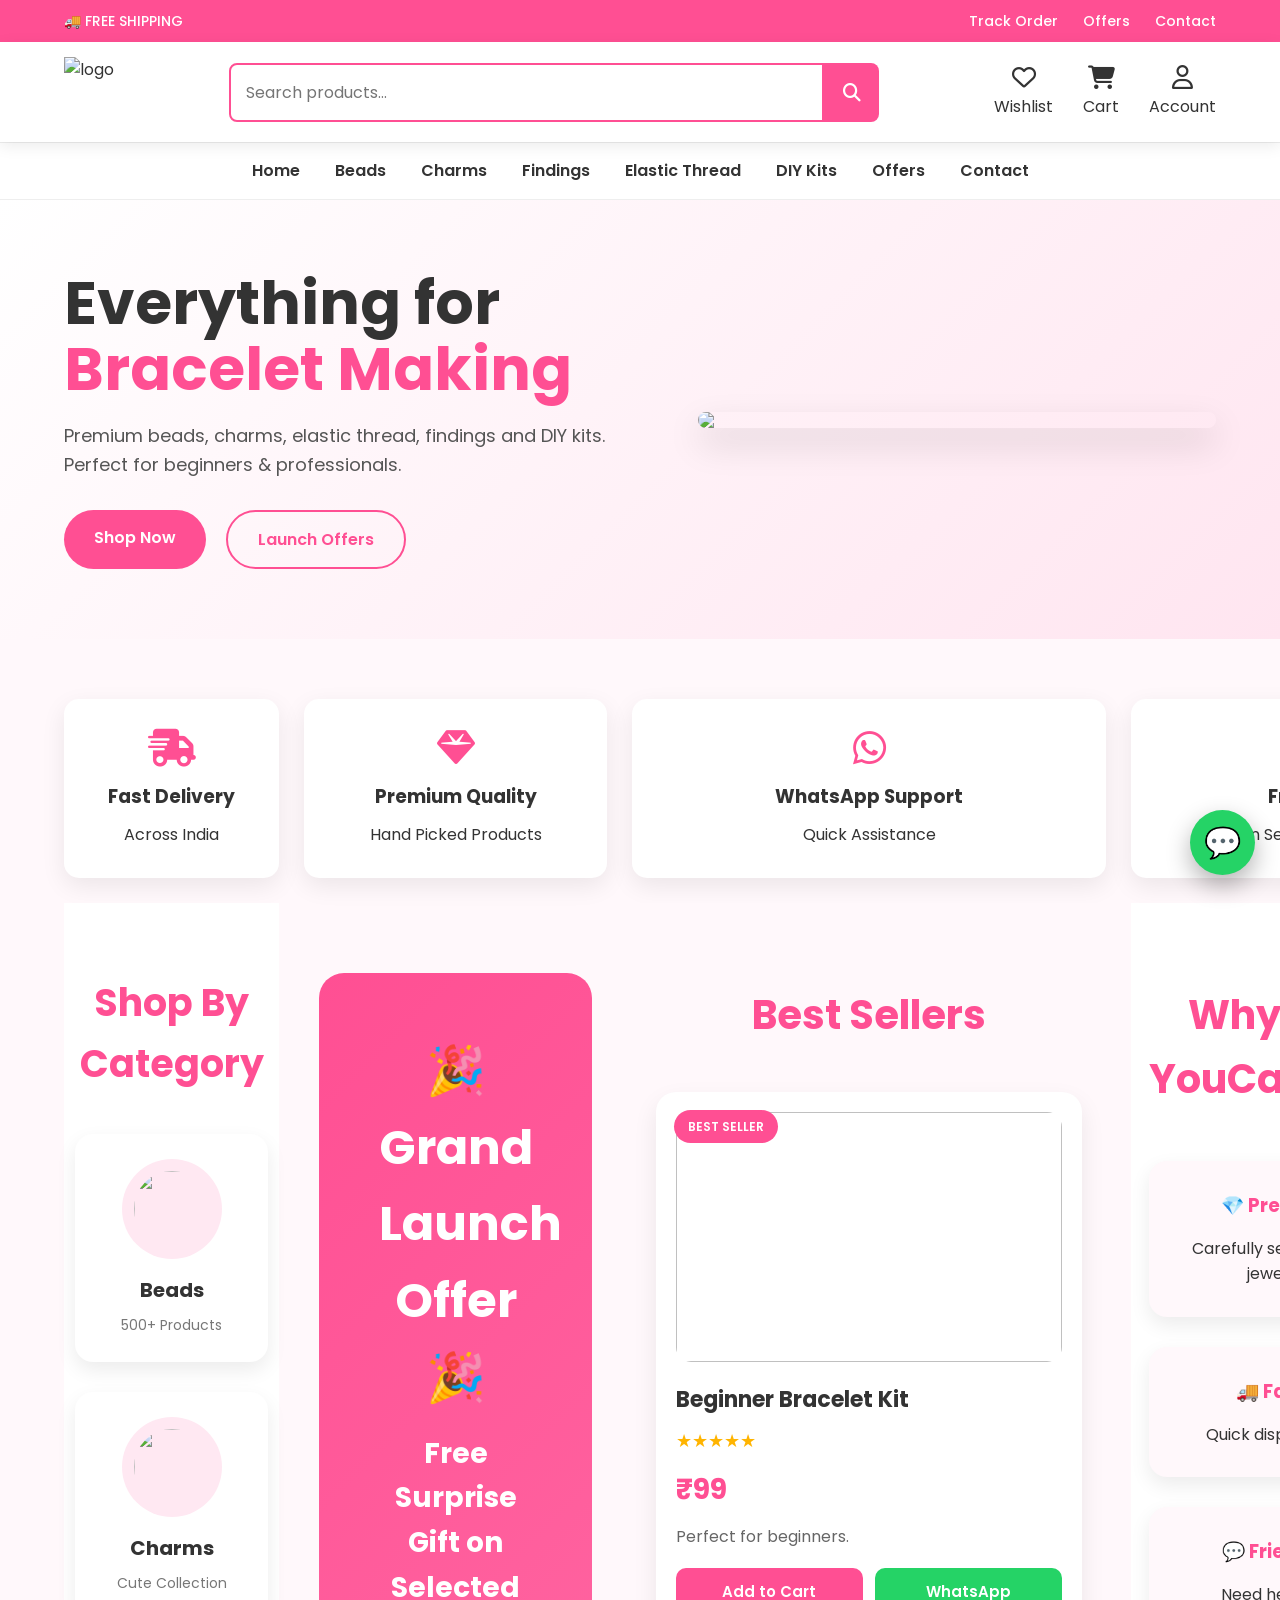
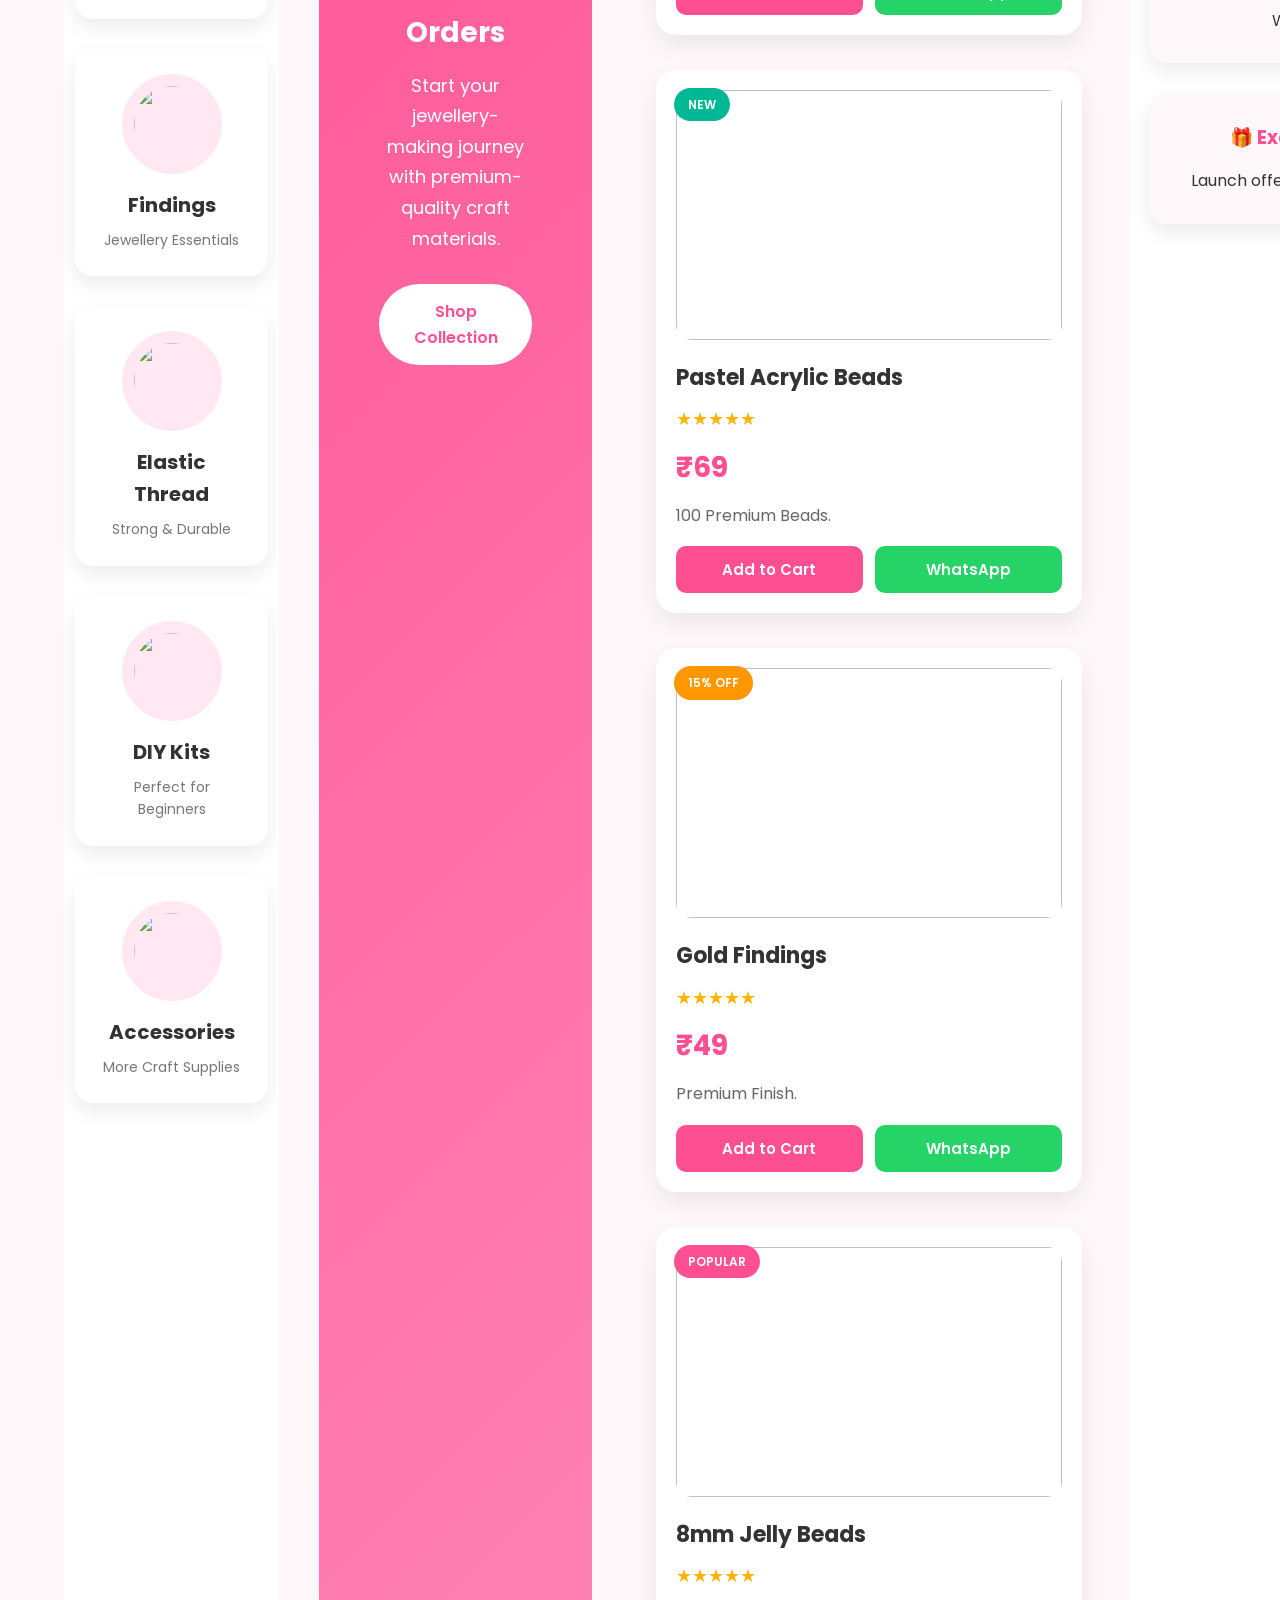
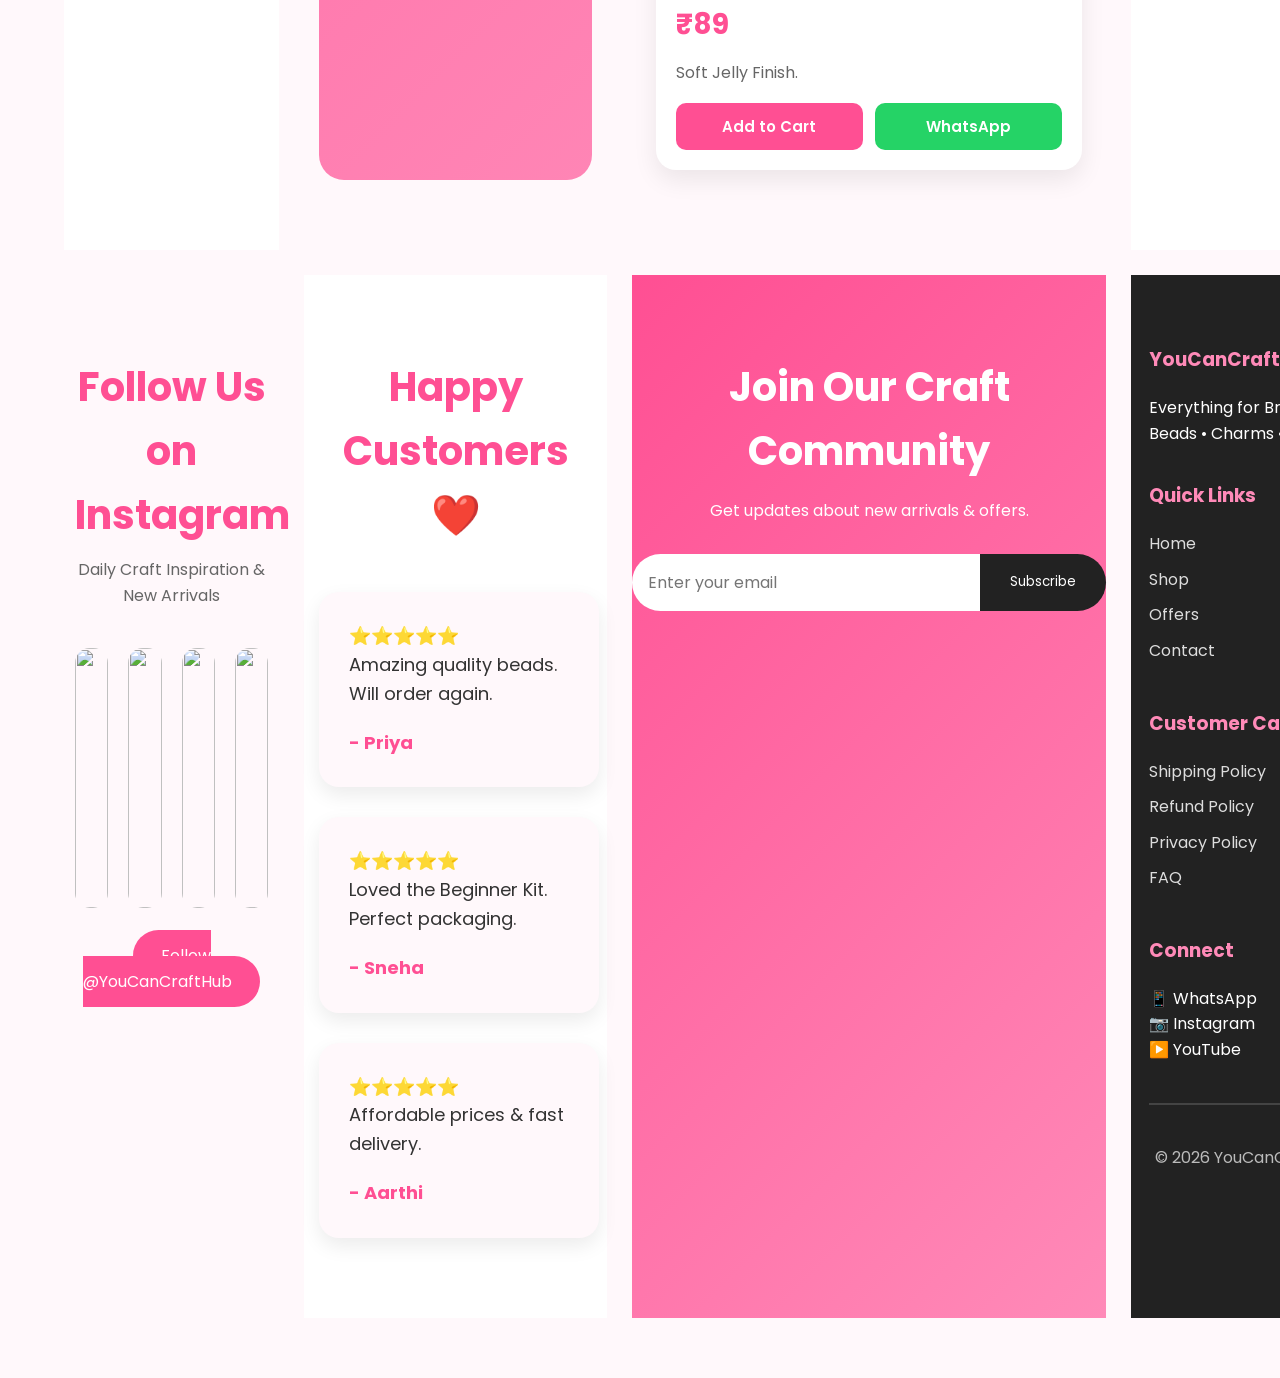
==== index.html @ 6117dc5d "Update index.html" ====
<!DOCTYPE html>
<html lang="en">

<head>

<meta charset="UTF-8">
<meta name="viewport" content="width=device-width, initial-scale=1.0">

<title>YouCanCraftHub | Craft Supplies Store</title>

<link rel="stylesheet" href="css/main.css">

<link href="https://fonts.googleapis.com/css2?family=Poppins:wght@300;400;500;600;700&display=swap" rel="stylesheet">

<link rel="stylesheet"
href="https://cdnjs.cloudflare.com/ajax/libs/font-awesome/6.6.0/css/all.min.css">

</head>

<body>

<!-- TOP BAR -->

<div class="top-bar">

<div class="offer">
🚚 FREE SHIPPING 
</div>

<div class="top-links">

<a href="#">Track Order</a>

<a href="#">Offers</a>

<a href="#">Contact</a>

</div>

</div>

<!-- HEADER -->

<header>

<div class="logo">

<img src="images/logo.png" alt="logo">

</div>

<div class="search-box">

<input
type="text"
placeholder="Search products..."
onkeyup="searchProducts()">

<button>

<i class="fa fa-search"></i>

</button>

</div>

<div class="header-icons">

<div>

<i class="fa-regular fa-heart"></i>

<p>Wishlist</p>

</div>

<div>

<i class="fa-solid fa-cart-shopping"></i>

<p>Cart</p>

</div>

<div>

<i class="fa-regular fa-user"></i>

<p>Account</p>

</div>

</div>

</header>

<!-- NAVIGATION -->

<nav>

<ul>

<li><a href="#">Home</a></li>

<li><a href="#">Beads</a></li>

<li><a href="#">Charms</a></li>

<li><a href="#">Findings</a></li>

<li><a href="#">Elastic Thread</a></li>

<li><a href="#">DIY Kits</a></li>

<li><a href="#">Offers</a></li>

<li><a href="#">Contact</a></li>

</ul>

</nav>

<!-- HERO -->

<section class="hero">

<div class="hero-left">

<h1>

Everything for

<span>Bracelet Making</span>

</h1>

<p>

Premium beads, charms, elastic thread,

findings and DIY kits.

Perfect for beginners & professionals.

</p>

<div class="hero-buttons">

<a href="#" class="shop-btn">

Shop Now

</a>

<a href="#"

class="offer-btn">

Launch Offers

</a>

</div>

</div>

<div class="hero-right">

<img src="images/hero.png">

</div>

</section>

<!-- FEATURES -->

<section class="features">

<div class="feature">

<i class="fa-solid fa-truck-fast"></i>

<h3>

Fast Delivery

</h3>

<p>

Across India

</p>

</div>

<div class="feature">

<i class="fa-solid fa-gem"></i>

<h3>

Premium Quality

</h3>

<p>

Hand Picked Products

</p>

</div>

<div class="feature">

<i class="fa-brands fa-whatsapp"></i>

<h3>

WhatsApp Support

</h3>

<p>

Quick Assistance

</p>

</div>

<div class="feature">

<i class="fa-solid fa-gift"></i>

<h3>

Free Gifts

</h3>

<p>

On Selected Orders

</p>

</div>
<!-- SHOP BY CATEGORY -->

<section class="categories">

<h2>Shop By Category</h2>

<div class="category-grid">

<div class="category-card">
<img src="images/beads.png" alt="">
<h3>Beads</h3>
<p>500+ Products</p>
</div>

<div class="category-card">
<img src="images/charms.png" alt="">
<h3>Charms</h3>
<p>Cute Collection</p>
</div>

<div class="category-card">
<img src="images/findings.png" alt="">
<h3>Findings</h3>
<p>Jewellery Essentials</p>
</div>

<div class="category-card">
<img src="images/thread.png" alt="">
<h3>Elastic Thread</h3>
<p>Strong & Durable</p>
</div>

<div class="category-card">
<img src="images/kits.png" alt="">
<h3>DIY Kits</h3>
<p>Perfect for Beginners</p>
</div>

<div class="category-card">
<img src="images/accessories.png" alt="">
<h3>Accessories</h3>
<p>More Craft Supplies</p>
</div>

</div>

</section>

<!-- OFFER BANNER -->

<section class="offer-banner">

<div class="offer-content">

<h1>🎉 Grand Launch Offer 🎉</h1>

<h2>Free Surprise Gift on Selected Orders</h2>

<p>
Start your jewellery-making journey with premium-quality craft materials.
</p>

<a href="#" class="shop-btn">

Shop Collection

</a>

</div>

</section>

<!-- BEST SELLERS -->

<section class="products">

<h2>Best Sellers</h2>

<div class="product-grid">

<div class="product-card">

<span class="badge">BEST SELLER</span>

<img src="images/product1.jpg">

<h3>Beginner Bracelet Kit</h3>

<div class="rating">

★★★★★

</div>

<h2>₹99</h2>

<p>Perfect for beginners.</p>

<div class="buttons">

<button class="cart-btn">
Add to Cart
</button>

<button class="buy-btn">
WhatsApp
</button>

</div>

</div>

<div class="product-card">

<span class="badge new">
NEW
</span>

<img src="images/product2.jpg">

<h3>Pastel Acrylic Beads</h3>

<div class="rating">

★★★★★

</div>

<h2>₹69</h2>

<p>100 Premium Beads.</p>

<div class="buttons">

<button class="cart-btn">
Add to Cart
</button>

<button class="buy-btn">
WhatsApp
</button>

</div>

</div>

<div class="product-card">

<span class="badge sale">
15% OFF
</span>

<img src="images/product3.jpg">

<h3>Gold Findings</h3>

<div class="rating">

★★★★★

</div>

<h2>₹49</h2>

<p>Premium Finish.</p>

<div class="buttons">

<button class="cart-btn">
Add to Cart
</button>

<button class="buy-btn">
WhatsApp
</button>

</div>

</div>

<div class="product-card">

<span class="badge">
POPULAR
</span>

<img src="images/product4.jpg">

<h3>8mm Jelly Beads</h3>

<div class="rating">

★★★★★

</div>

<h2>₹89</h2>

<p>Soft Jelly Finish.</p>

<div class="buttons">

<button class="cart-btn">
Add to Cart
</button>

<button class="buy-btn">
WhatsApp
</button>

</div>

</div>

</div>

</section>

<!-- WHY CHOOSE US -->

<section class="why-us">

<h2>Why Choose YouCanCraftHub?</h2>

<div class="why-grid">

<div>

<h3>💎 Premium Quality</h3>

<p>Carefully selected products for jewellery makers.</p>

</div>

<div>

<h3>🚚 Fast Shipping</h3>

<p>Quick dispatch across India.</p>

</div>

<div>

<h3>💬 Friendly Support</h3>

<p>Need help? Reach us on WhatsApp.</p>

</div>

<div>

<h3>🎁 Exciting Offers</h3>

<p>Launch offers and surprise gifts.</p>

</div>

</div>

</section>

<!-- PART 3 STARTS BELOW -->

  <!-- INSTAGRAM -->

<section class="instagram">

<h2>Follow Us on Instagram</h2>

<p>

Daily Craft Inspiration & New Arrivals

</p>

<div class="insta-gallery">

<img src="images/product1.jpg">

<img src="images/product2.jpg">

<img src="images/product3.jpg">

<img src="images/product4.jpg">

</div>

<div class="insta-btn">

<a href="#">

Follow @YouCanCraftHub

</a>

</div>

</section>

<!-- CUSTOMER REVIEWS -->

<section class="reviews">

<h2>Happy Customers ❤️</h2>

<div class="review-grid">

<div class="review">

⭐⭐⭐⭐⭐

<p>

Amazing quality beads.

Will order again.

</p>

<h4>- Priya</h4>

</div>

<div class="review">

⭐⭐⭐⭐⭐

<p>

Loved the Beginner Kit.

Perfect packaging.

</p>

<h4>- Sneha</h4>

</div>

<div class="review">

⭐⭐⭐⭐⭐

<p>

Affordable prices & fast delivery.

</p>

<h4>- Aarthi</h4>

</div>

</div>

</section>

<!-- NEWSLETTER -->

<section class="newsletter">

<h2>

Join Our Craft Community

</h2>

<p>

Get updates about new arrivals & offers.

</p>

<div class="newsletter-box">

<input

type="email"

placeholder="Enter your email">

<button>

Subscribe

</button>

</div>

</section>

<!-- FOOTER -->

<footer>

<div class="footer-grid">

<div>

<h3>

YouCanCraftHub

</h3>

<p>

Everything for Bracelet Making

DIY Kits • Beads • Charms • Findings

</p>

</div>

<div>

<h3>

Quick Links

</h3>

<ul>

<li><a href="#">Home</a></li>

<li><a href="#">Shop</a></li>

<li><a href="#">Offers</a></li>

<li><a href="#">Contact</a></li>

</ul>

</div>

<div>

<h3>

Customer Care

</h3>

<ul>

<li>Shipping Policy</li>

<li>Refund Policy</li>

<li>Privacy Policy</li>

<li>FAQ</li>

</ul>

</div>

<div>

<h3>

Connect

</h3>

<p>

📱 WhatsApp

</p>

<p>

📷 Instagram

</p>

<p>

▶️ YouTube

</p>

</div>

</div>

<hr>

<p class="copyright">

© 2026 YouCanCraftHub.

Made with ❤️ in India.

</p>

</footer>

<!-- FLOATING WHATSAPP -->

<a

href="https://wa.me/919999999999"

class="whatsapp">

💬

</a>

<script src="js/app.js"></script>

</body>

</html>
</section>

<!-- PART 2 STARTS BELOW -->
---- css/main.css ----
/* ===========================
   YouCanCraftHub Main CSS
=========================== */

*{
margin:0;
padding:0;
box-sizing:border-box;
font-family:'Poppins',sans-serif;
}

html{
scroll-behavior:smooth;
}

body{
background:#fff8fb;
color:#333;
line-height:1.6;
}

img{
max-width:100%;
display:block;
}

a{
text-decoration:none;
color:inherit;
}

ul{
list-style:none;
}

/* TOP BAR */

.top-bar{
background:#ff4f93;
color:#fff;
padding:10px 5%;
display:flex;
justify-content:space-between;
align-items:center;
font-size:14px;
font-weight:500;
}

.top-links{
display:flex;
gap:25px;
}

.top-links a{
color:#fff;
transition:.3s;
}

.top-links a:hover{
opacity:.8;
}

/* HEADER */

header{
display:flex;
align-items:center;
justify-content:space-between;
padding:15px 5%;
background:#fff;
position:sticky;
top:0;
z-index:999;
box-shadow:0 4px 15px rgba(0,0,0,.08);
}

.logo img{
height:70px;
}

/* SEARCH */

.search-box{
display:flex;
flex:1;
max-width:650px;
margin:0 40px;
}

.search-box input{
width:100%;
padding:15px;
border:2px solid #ff4f93;
border-radius:8px 0 0 8px;
outline:none;
font-size:16px;
}

.search-box button{
width:60px;
border:none;
background:#ff4f93;
color:#fff;
font-size:18px;
cursor:pointer;
border-radius:0 8px 8px 0;
}

/* ICONS */

.header-icons{
display:flex;
gap:30px;
}

.header-icons div{
text-align:center;
cursor:pointer;
transition:.3s;
}

.header-icons div:hover{
color:#ff4f93;
transform:translateY(-3px);
}

.header-icons i{
font-size:24px;
margin-bottom:5px;
}

/* NAVIGATION */

nav{
background:#fff;
padding:15px 5%;
border-top:1px solid #eee;
border-bottom:1px solid #eee;
}

nav ul{
display:flex;
justify-content:center;
gap:35px;
flex-wrap:wrap;
}

nav a{
font-weight:600;
transition:.3s;
}

nav a:hover{
color:#ff4f93;
}

/* HERO */

.hero{
display:flex;
align-items:center;
justify-content:space-between;
padding:70px 5%;
background:linear-gradient(135deg,#fff,#ffe5f0);
}

.hero-left{
width:50%;
}

.hero-left h1{
font-size:60px;
line-height:1.1;
margin-bottom:20px;
}

.hero-left span{
color:#ff4f93;
}

.hero-left p{
font-size:18px;
margin-bottom:30px;
color:#555;
}

.hero-right{
width:45%;
}

.hero-right img{
border-radius:25px;
box-shadow:0 15px 35px rgba(0,0,0,.15);
}

/* BUTTONS */

.hero-buttons{
display:flex;
gap:20px;
}

.shop-btn,
.offer-btn{
padding:15px 30px;
border-radius:50px;
font-weight:600;
transition:.3s;
display:inline-block;
}

.shop-btn{
background:#ff4f93;
color:#fff;
}

.shop-btn:hover{
background:#e91e63;
transform:translateY(-4px);
}

.offer-btn{
border:2px solid #ff4f93;
color:#ff4f93;
}

.offer-btn:hover{
background:#ff4f93;
color:#fff;
}

/* FEATURES */

.features{
display:grid;
grid-template-columns:repeat(4,1fr);
gap:25px;
padding:60px 5%;
}

.feature{
background:#fff;
padding:30px;
border-radius:15px;
text-align:center;
box-shadow:0 8px 25px rgba(0,0,0,.08);
transition:.3s;
}

.feature:hover{
transform:translateY(-8px);
}

.feature i{
font-size:38px;
color:#ff4f93;
margin-bottom:15px;
}

.feature h3{
margin-bottom:10px;
}/* ===========================
   SHOP BY CATEGORY
=========================== */

.categories{
padding:70px 5%;
background:#fff;
}

.categories h2{
text-align:center;
font-size:38px;
margin-bottom:40px;
color:#ff4f93;
}

.category-grid{
display:grid;
grid-template-columns:repeat(auto-fit,minmax(180px,1fr));
gap:30px;
}

.category-card{
background:#fff;
padding:25px;
border-radius:18px;
text-align:center;
box-shadow:0 8px 20px rgba(0,0,0,.08);
transition:.35s;
cursor:pointer;
}

.category-card:hover{
transform:translateY(-8px);
box-shadow:0 12px 30px rgba(0,0,0,.15);
}

.category-card img{
width:100px;
height:100px;
object-fit:cover;
border-radius:50%;
margin:0 auto 15px;
background:#ffe8f2;
padding:12px;
}

.category-card h3{
font-size:20px;
margin-bottom:8px;
}

.category-card p{
color:#777;
font-size:14px;
}

/* ===========================
   OFFER BANNER
=========================== */

.offer-banner{
margin:70px 5%;
padding:60px;
border-radius:25px;
background:linear-gradient(135deg,#ff4f93,#ff85b5);
color:white;
text-align:center;
}

.offer-banner h1{
font-size:48px;
margin-bottom:15px;
}

.offer-banner h2{
font-size:28px;
margin-bottom:15px;
}

.offer-banner p{
max-width:700px;
margin:auto auto 30px;
font-size:18px;
line-height:1.7;
}

.offer-banner .shop-btn{
background:#fff;
color:#ff4f93;
}

.offer-banner .shop-btn:hover{
background:#333;
color:#fff;
}

/* ===========================
   PRODUCTS
=========================== */

.products{
padding:80px 5%;
background:#fff8fb;
}

.products h2{
text-align:center;
font-size:40px;
margin-bottom:45px;
color:#ff4f93;
}

.product-grid{
display:grid;
grid-template-columns:repeat(auto-fit,minmax(260px,1fr));
gap:35px;
}

.product-card{
background:#fff;
border-radius:20px;
padding:20px;
box-shadow:0 10px 25px rgba(0,0,0,.08);
transition:.35s;
position:relative;
overflow:hidden;
}

.product-card:hover{
transform:translateY(-10px);
box-shadow:0 15px 35px rgba(0,0,0,.15);
}

.product-card img{
height:250px;
width:100%;
object-fit:cover;
border-radius:15px;
margin-bottom:20px;
}

.product-card h3{
font-size:22px;
margin-bottom:10px;
}

.product-card h2{
font-size:28px;
margin:12px 0;
text-align:left;
color:#ff4f93;
}

.product-card p{
color:#666;
margin-bottom:18px;
}

.rating{
color:#ffb400;
font-size:18px;
margin-bottom:10px;
}

/* ===========================
   BADGES
=========================== */

.badge{
position:absolute;
top:18px;
left:18px;
background:#ff4f93;
color:white;
padding:7px 14px;
font-size:12px;
font-weight:600;
border-radius:30px;
}

.badge.new{
background:#00b894;
}

.badge.sale{
background:#ff9800;
}

/* ===========================
   BUTTONS
=========================== */

.buttons{
display:flex;
gap:12px;
margin-top:15px;
}

.cart-btn,
.buy-btn{
flex:1;
padding:12px;
border:none;
border-radius:10px;
font-size:15px;
font-weight:600;
cursor:pointer;
transition:.3s;
}

.cart-btn{
background:#ff4f93;
color:#fff;
}

.cart-btn:hover{
background:#e91e63;
}

.buy-btn{
background:#25D366;
color:#fff;
}

.buy-btn:hover{
background:#128C7E;
}
/* ===========================
   WHY CHOOSE US
=========================== */

.why-us{
padding:80px 5%;
background:#ffffff;
}

.why-us h2{
text-align:center;
font-size:40px;
margin-bottom:50px;
color:#ff4f93;
}

.why-grid{
display:grid;
grid-template-columns:repeat(auto-fit,minmax(250px,1fr));
gap:30px;
}

.why-grid div{
background:#fff8fb;
padding:30px;
border-radius:18px;
text-align:center;
box-shadow:0 8px 20px rgba(0,0,0,.08);
transition:.3s;
}

.why-grid div:hover{
transform:translateY(-8px);
}

.why-grid h3{
margin-bottom:15px;
color:#ff4f93;
}

/* ===========================
   INSTAGRAM
=========================== */

.instagram{
padding:80px 5%;
text-align:center;
background:#fff8fb;
}

.instagram h2{
font-size:40px;
color:#ff4f93;
margin-bottom:10px;
}

.instagram p{
margin-bottom:40px;
color:#666;
}

.insta-gallery{
display:grid;
grid-template-columns:repeat(4,1fr);
gap:20px;
}

.insta-gallery img{
width:100%;
height:260px;
object-fit:cover;
border-radius:15px;
transition:.3s;
}

.insta-gallery img:hover{
transform:scale(1.05);
}

.insta-btn{
margin-top:35px;
}

.insta-btn a{
background:#ff4f93;
color:#fff;
padding:14px 28px;
border-radius:40px;
}

/* ===========================
   REVIEWS
=========================== */

.reviews{
padding:80px 5%;
background:#fff;
}

.reviews h2{
text-align:center;
font-size:40px;
margin-bottom:45px;
color:#ff4f93;
}

.review-grid{
display:grid;
grid-template-columns:repeat(auto-fit,minmax(280px,1fr));
gap:30px;
}

.review{
background:#fff8fb;
padding:30px;
border-radius:20px;
box-shadow:0 8px 20px rgba(0,0,0,.08);
font-size:18px;
}

.review h4{
margin-top:20px;
color:#ff4f93;
}

/* ===========================
   NEWSLETTER
=========================== */

.newsletter{
padding:80px 5%;
background:linear-gradient(135deg,#ff4f93,#ff8ab8);
text-align:center;
color:white;
}

.newsletter h2{
font-size:40px;
margin-bottom:15px;
}

.newsletter p{
margin-bottom:30px;
}

.newsletter-box{
display:flex;
justify-content:center;
max-width:650px;
margin:auto;
}

.newsletter-box input{
flex:1;
padding:16px;
border:none;
border-radius:50px 0 0 50px;
outline:none;
font-size:16px;
}

.newsletter-box button{
padding:16px 30px;
border:none;
background:#222;
color:white;
border-radius:0 50px 50px 0;
cursor:pointer;
}

/* ===========================
   FOOTER
=========================== */

footer{
background:#222;
color:white;
padding:70px 5% 30px;
}

.footer-grid{
display:grid;
grid-template-columns:repeat(auto-fit,minmax(220px,1fr));
gap:35px;
}

.footer-grid h3{
margin-bottom:20px;
color:#ff8ab8;
}

.footer-grid li{
margin-bottom:10px;
color:#ddd;
}

footer hr{
margin:40px 0;
border:.5px solid #444;
}

.copyright{
text-align:center;
color:#bbb;
}

/* ===========================
   WHATSAPP BUTTON
=========================== */

.whatsapp{
position:fixed;
right:25px;
bottom:25px;
width:65px;
height:65px;
background:#25D366;
color:white;
display:flex;
align-items:center;
justify-content:center;
border-radius:50%;
font-size:30px;
box-shadow:0 10px 25px rgba(0,0,0,.3);
z-index:999;
transition:.3s;
}

.whatsapp:hover{
transform:scale(1.1);
}

/* ===========================
   MOBILE
=========================== */

@media(max-width:992px){

header{
flex-direction:column;
gap:20px;
}

.search-box{
width:100%;
margin:0;
}

.hero{
flex-direction:column;
text-align:center;
}

.hero-left,
.hero-right{
width:100%;
}

.hero-left h1{
font-size:42px;
}

.hero-buttons{
justify-content:center;
flex-wrap:wrap;
}

.features{
grid-template-columns:repeat(2,1fr);
}

.insta-gallery{
grid-template-columns:repeat(2,1fr);
}

}

@media(max-width:768px){

.top-bar{
flex-direction:column;
gap:10px;
}

.header-icons{
gap:15px;
}

nav ul{
gap:15px;
}

.features{
grid-template-columns:1fr;
}

.product-grid{
grid-template-columns:1fr;
}

.category-grid{
grid-template-columns:repeat(2,1fr);
}

.insta-gallery{
grid-template-columns:1fr;
}

.newsletter-box{
flex-direction:column;
}

.newsletter-box input{
border-radius:40px;
margin-bottom:15px;
}

.newsletter-box button{
border-radius:40px;
}

}
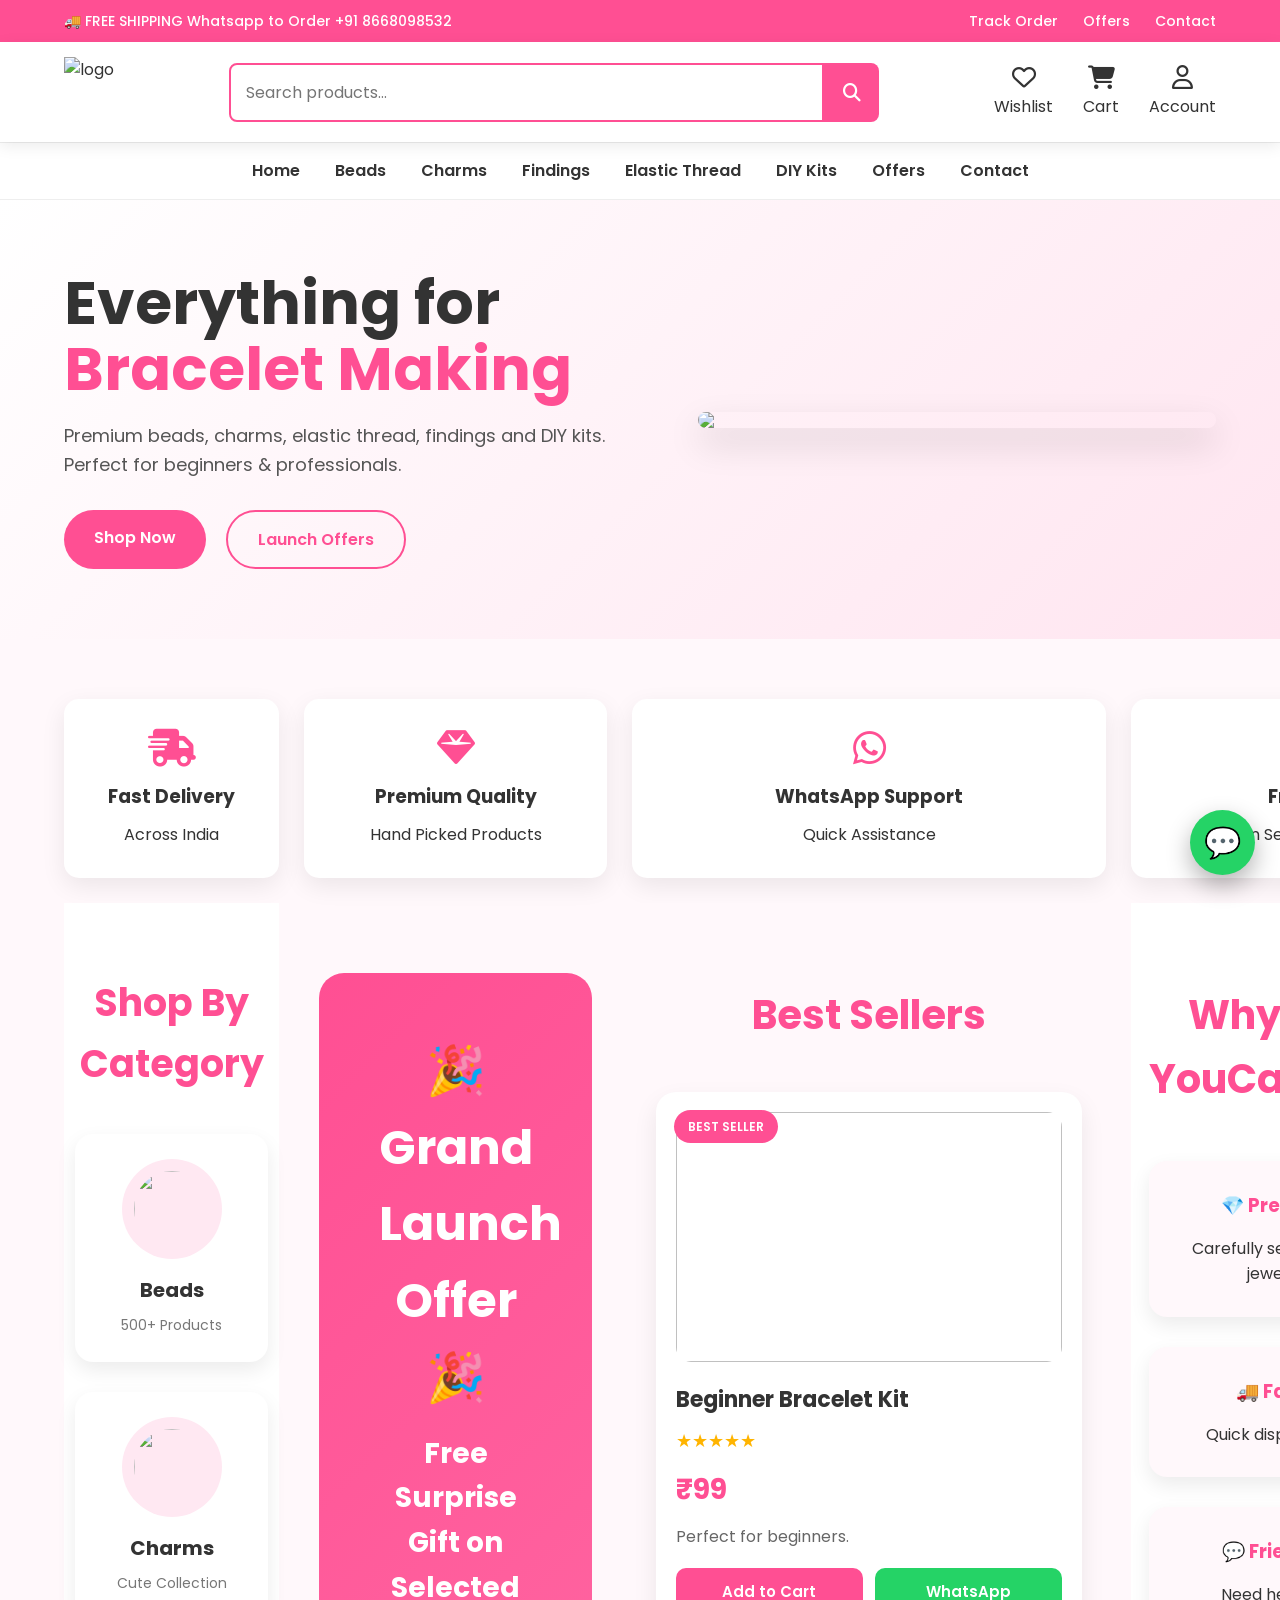
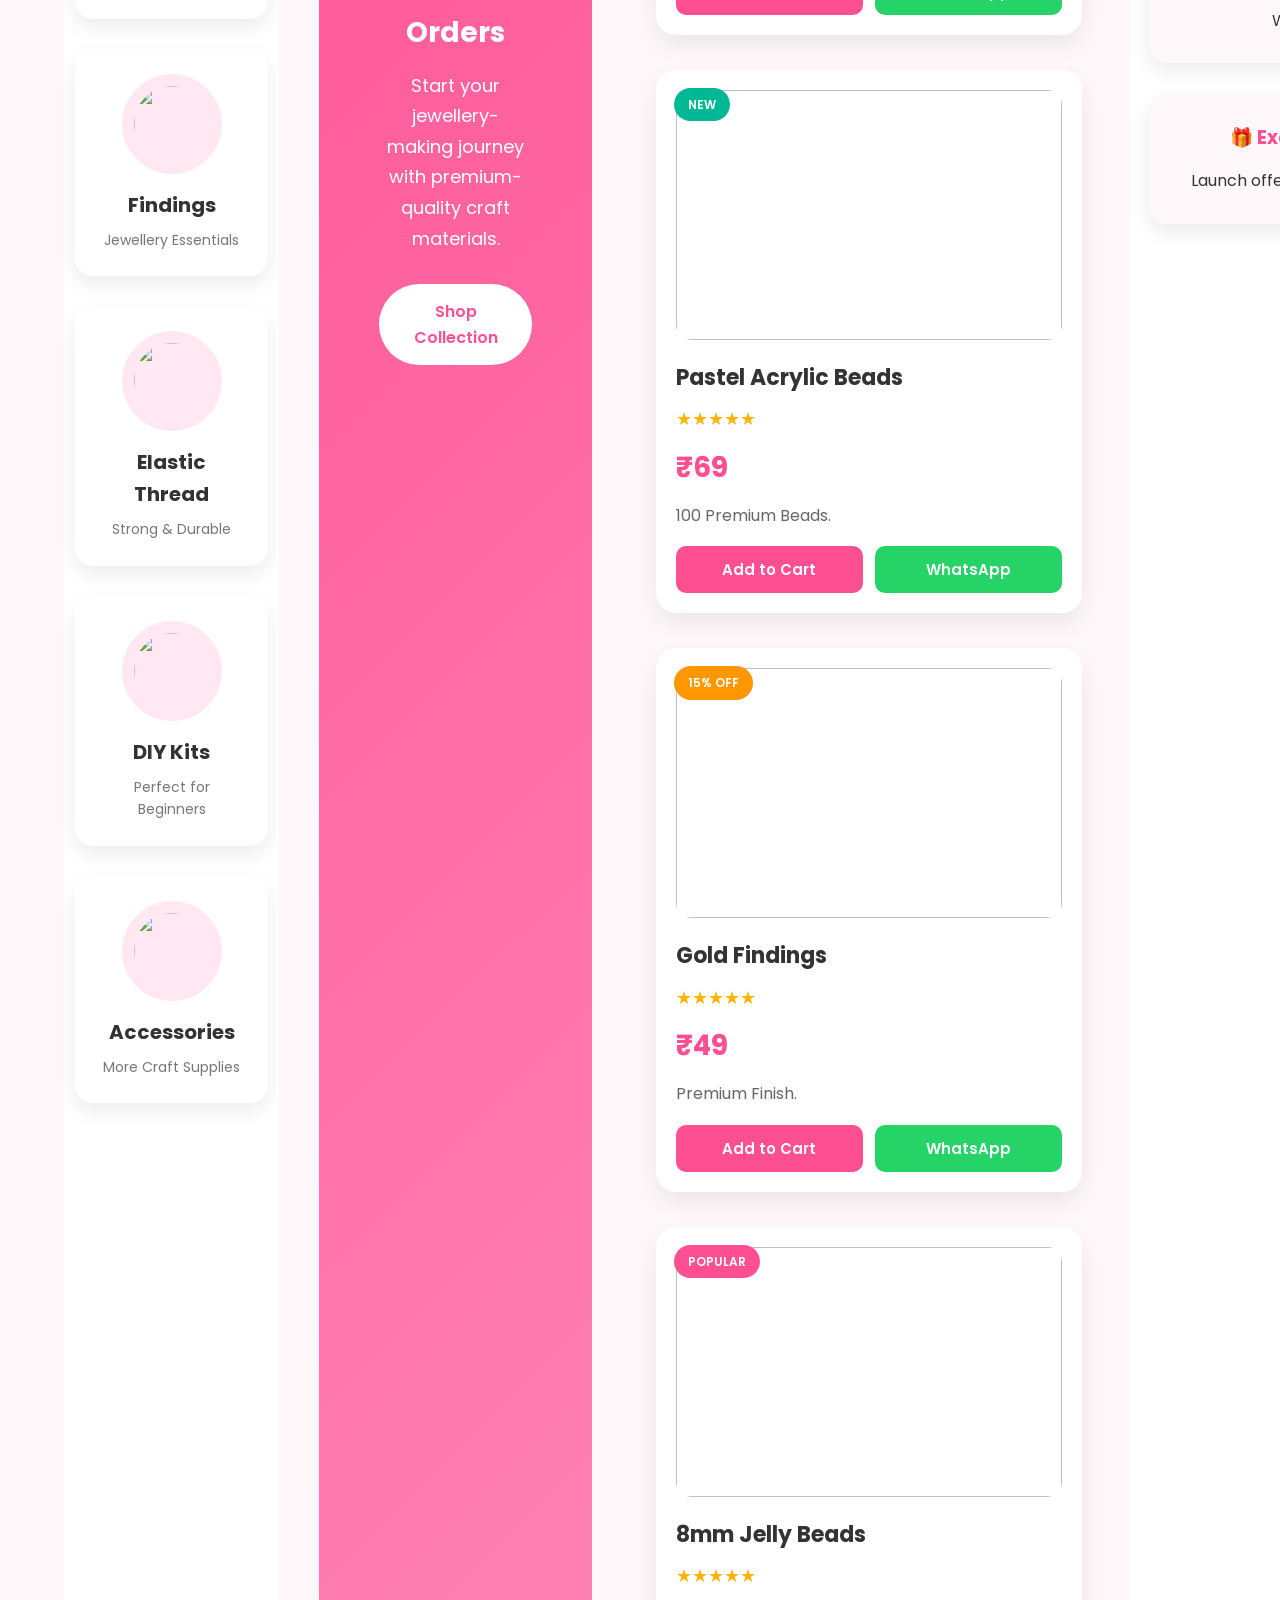
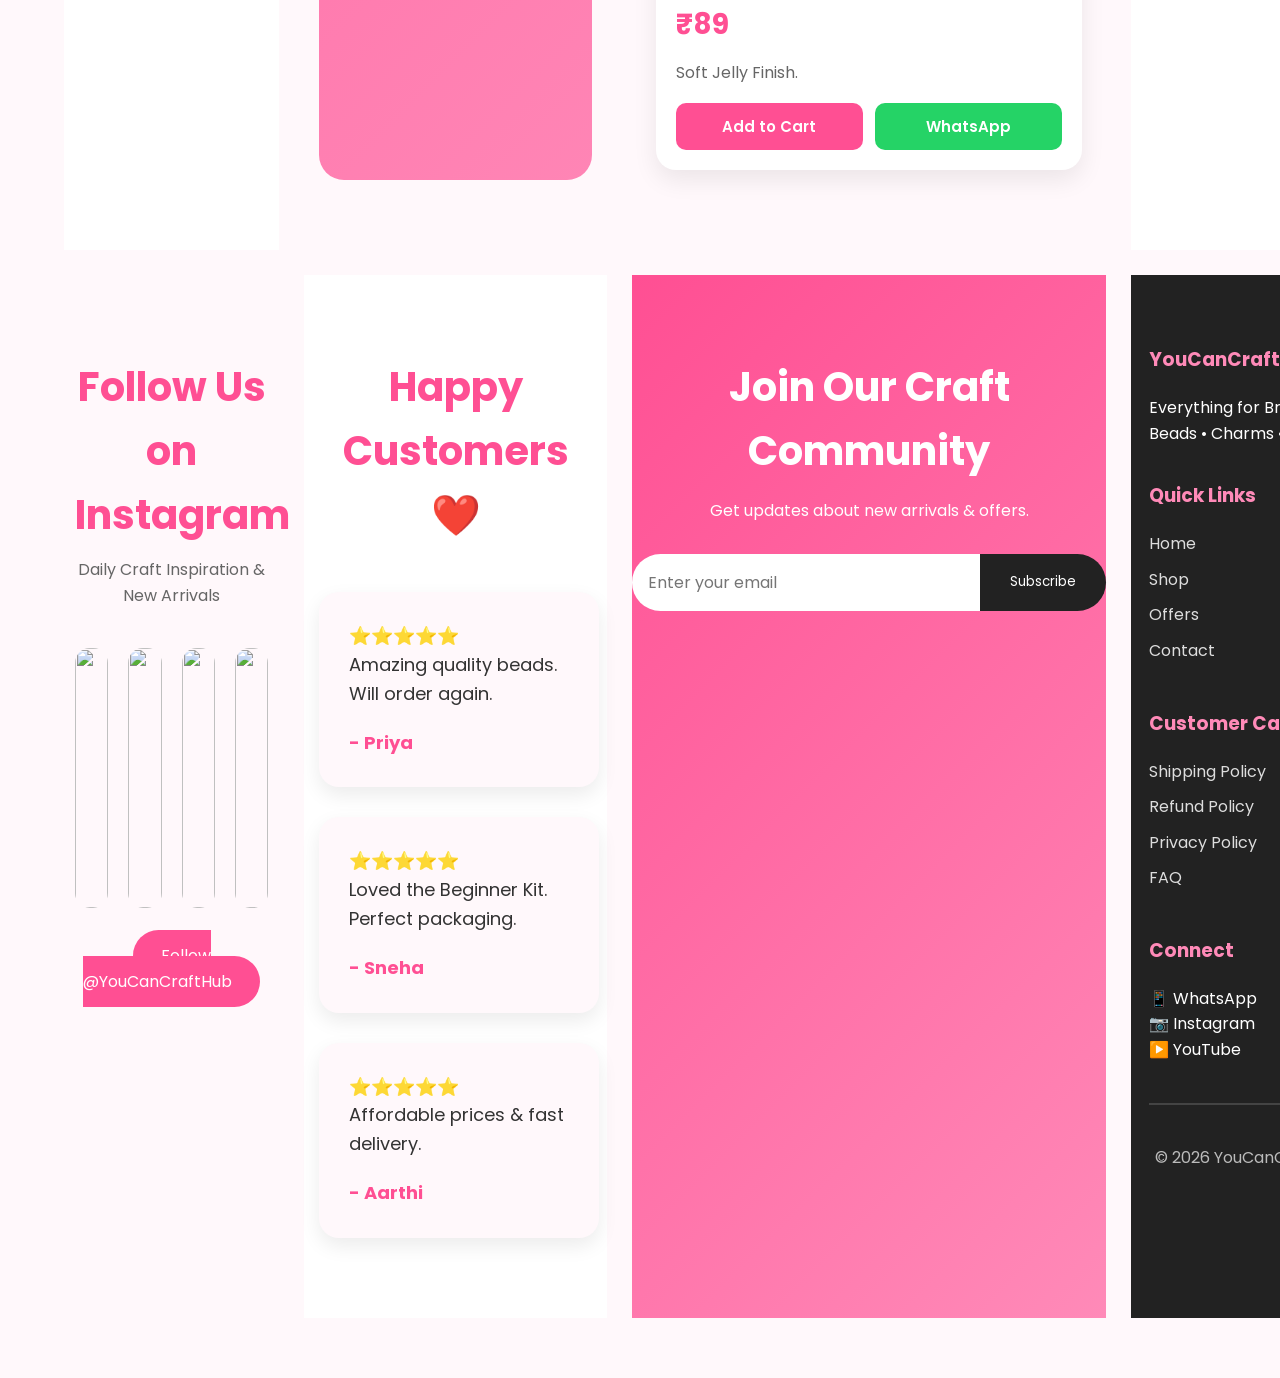
==== commit 3aa23862: "Update index.html" ====
--- a/index.html
+++ b/index.html
@@ -24,7 +24,7 @@
 <div class="top-bar">
 
 <div class="offer">
-🚚 FREE SHIPPING 
+🚚 FREE SHIPPING Whatsapp to Order +91 8668098532
 </div>
 
 <div class="top-links">
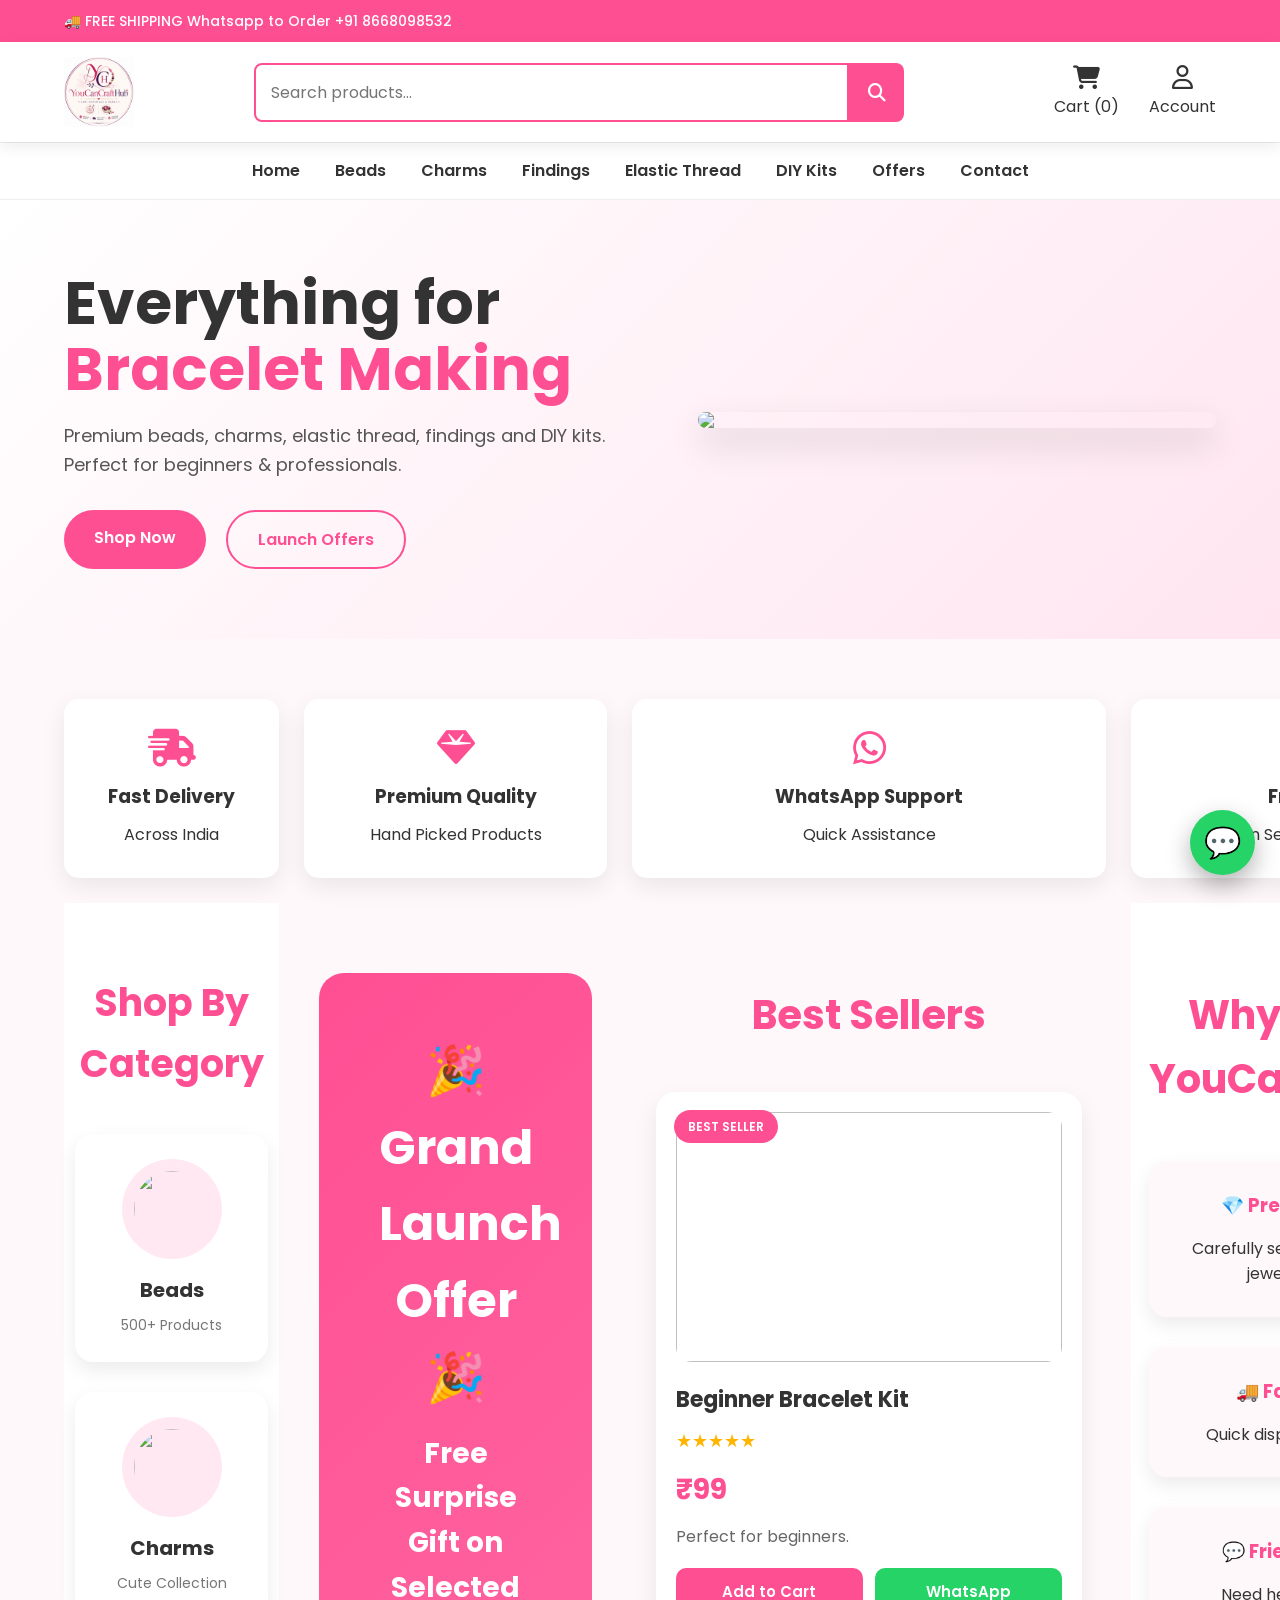
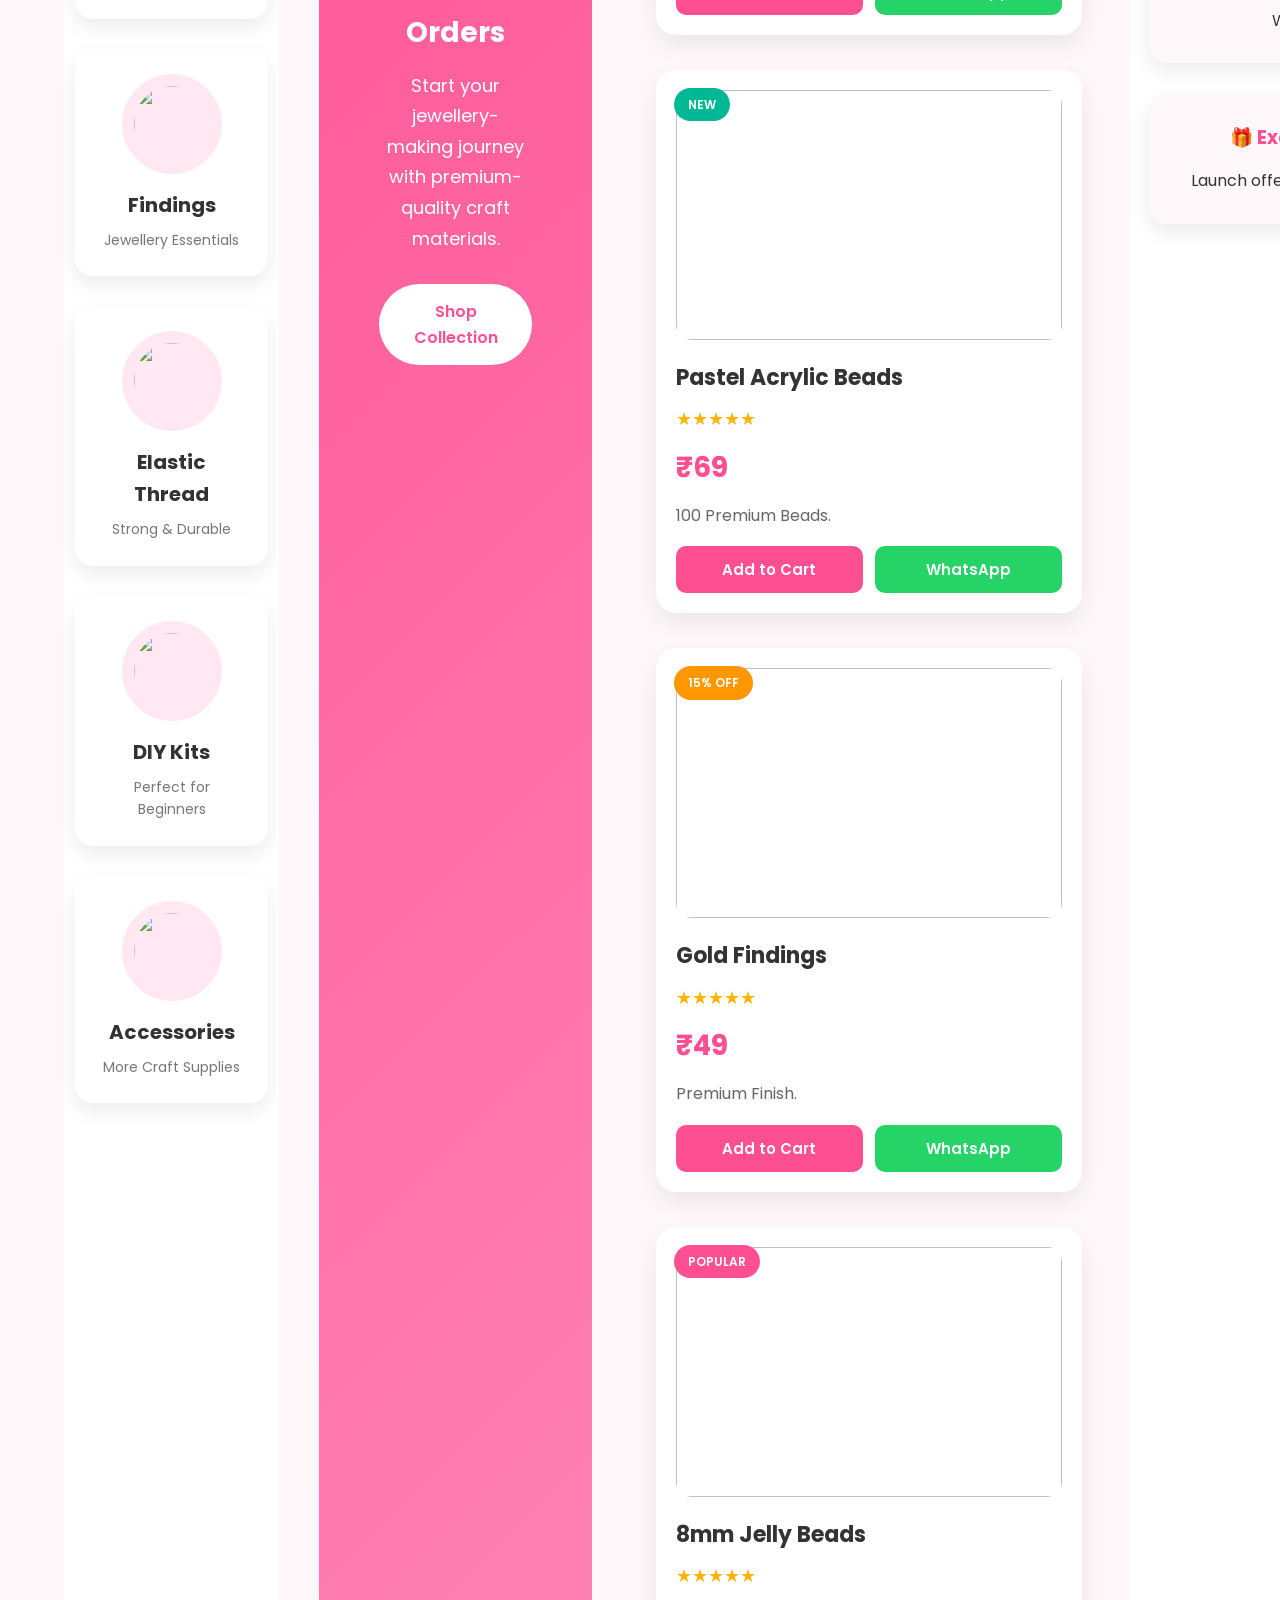
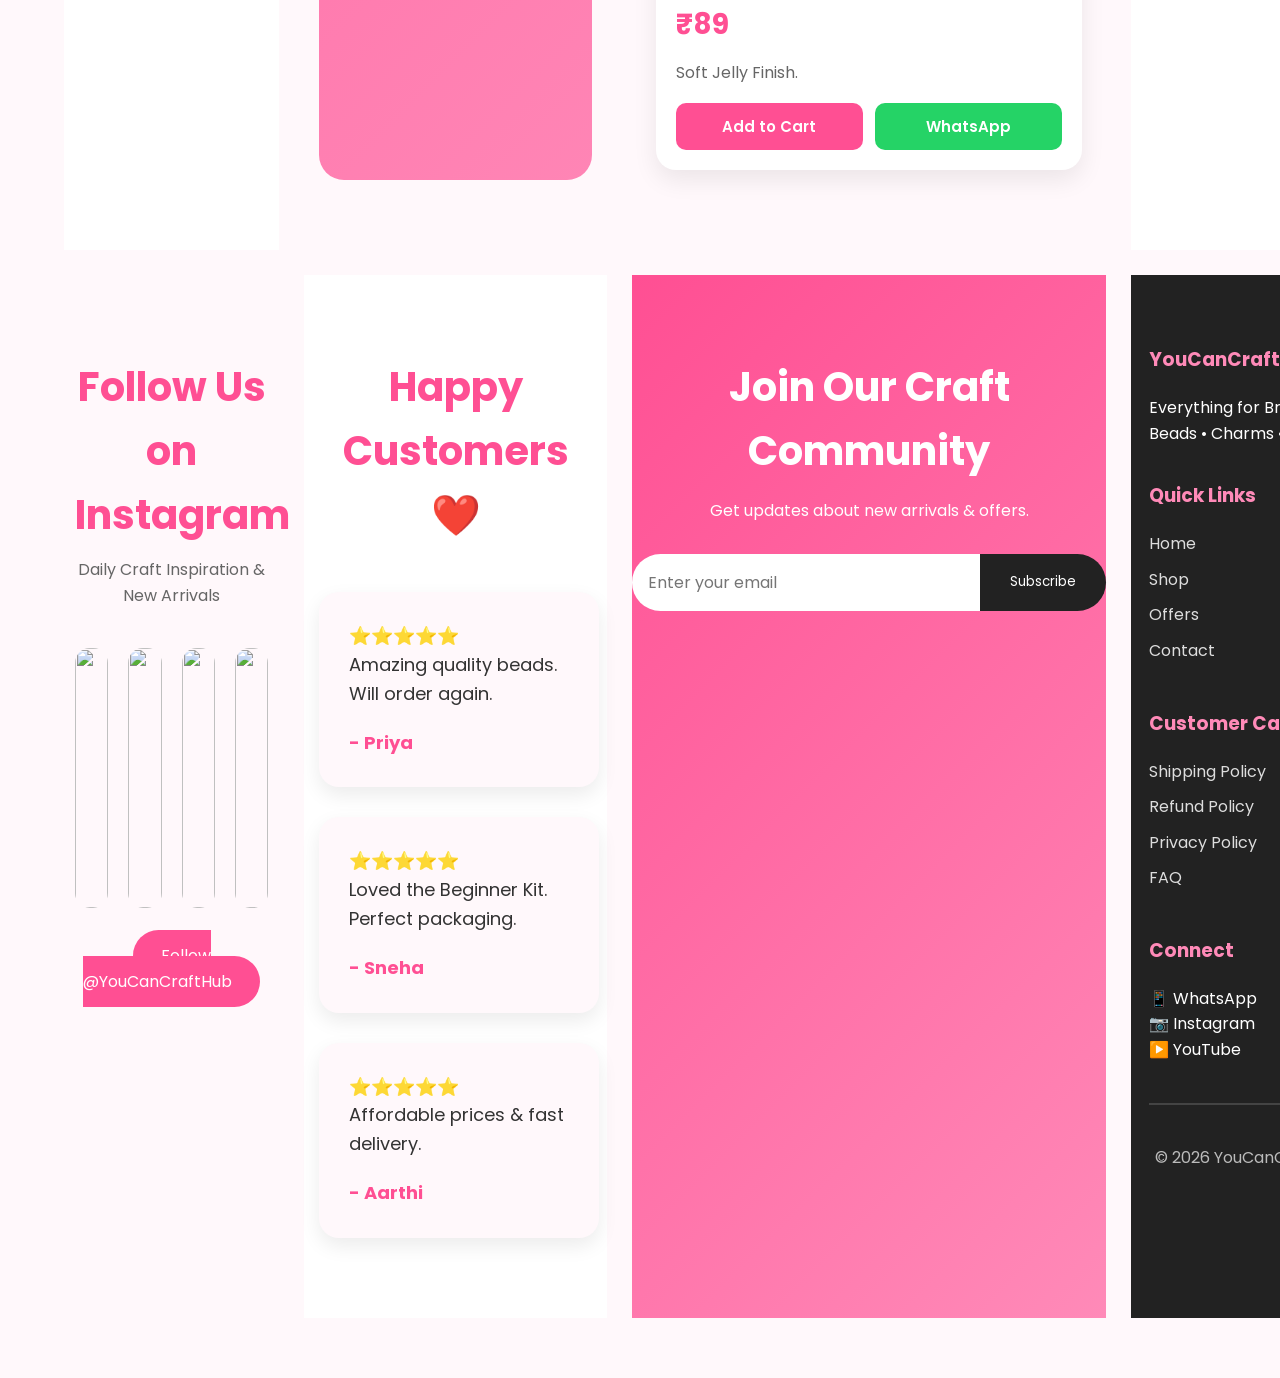
==== commit 1d988311: "Update index.html" ====
--- a/index.html
+++ b/index.html
@@ -29,11 +29,8 @@
 
 <div class="top-links">
 
-<a href="#">Track Order</a>
-
-<a href="#">Offers</a>
-
-<a href="#">Contact</a>
+
+
 
 </div>
 
@@ -68,18 +65,21 @@
 
 <div>
 
-<i class="fa-regular fa-heart"></i>
-
-<p>Wishlist</p>
-
-</div>
-
-<div>
+
+</div>
+
+<div>
+
+<div onclick="location.href='cart.html'" style="cursor:pointer;">
 
 <i class="fa-solid fa-cart-shopping"></i>
 
-<p>Cart</p>
-
+<p>
+Cart
+(<span id="cartCount">0</span>)
+</p>
+
+</div>
 </div>
 
 <div>
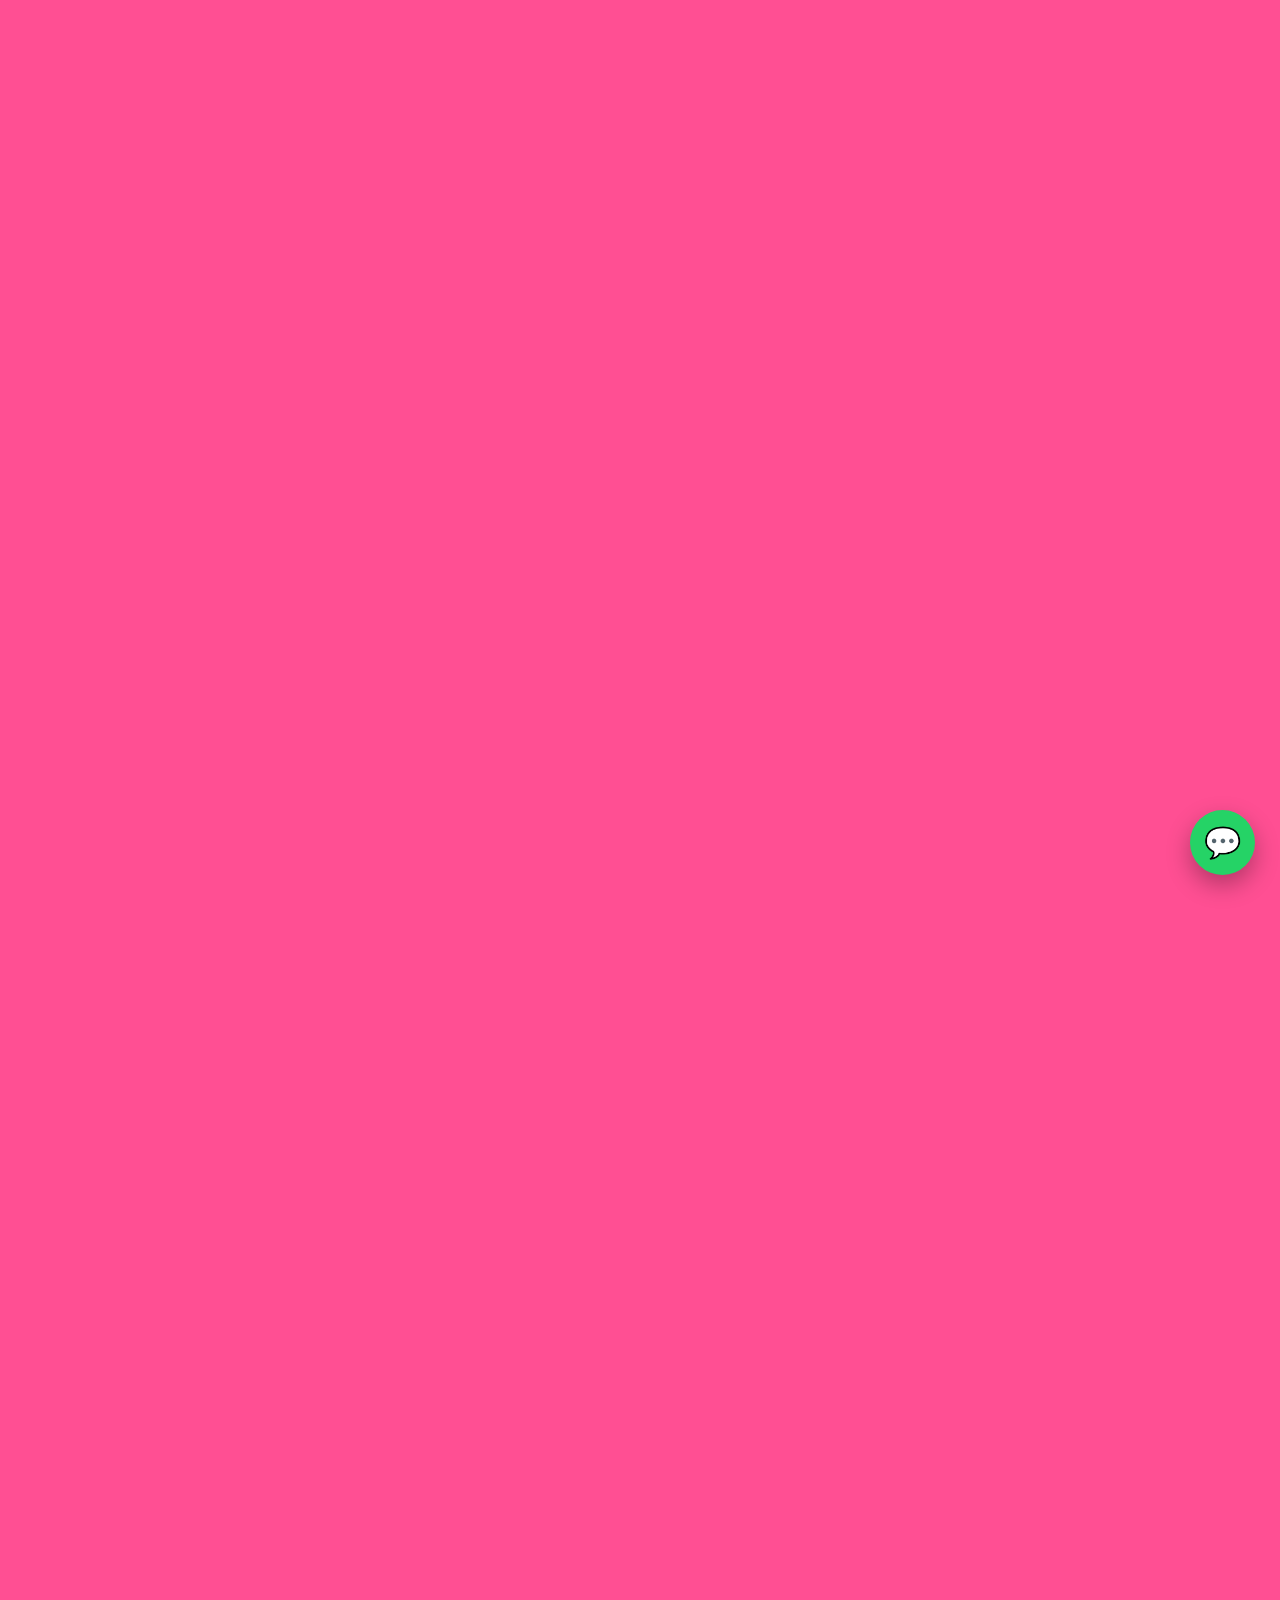
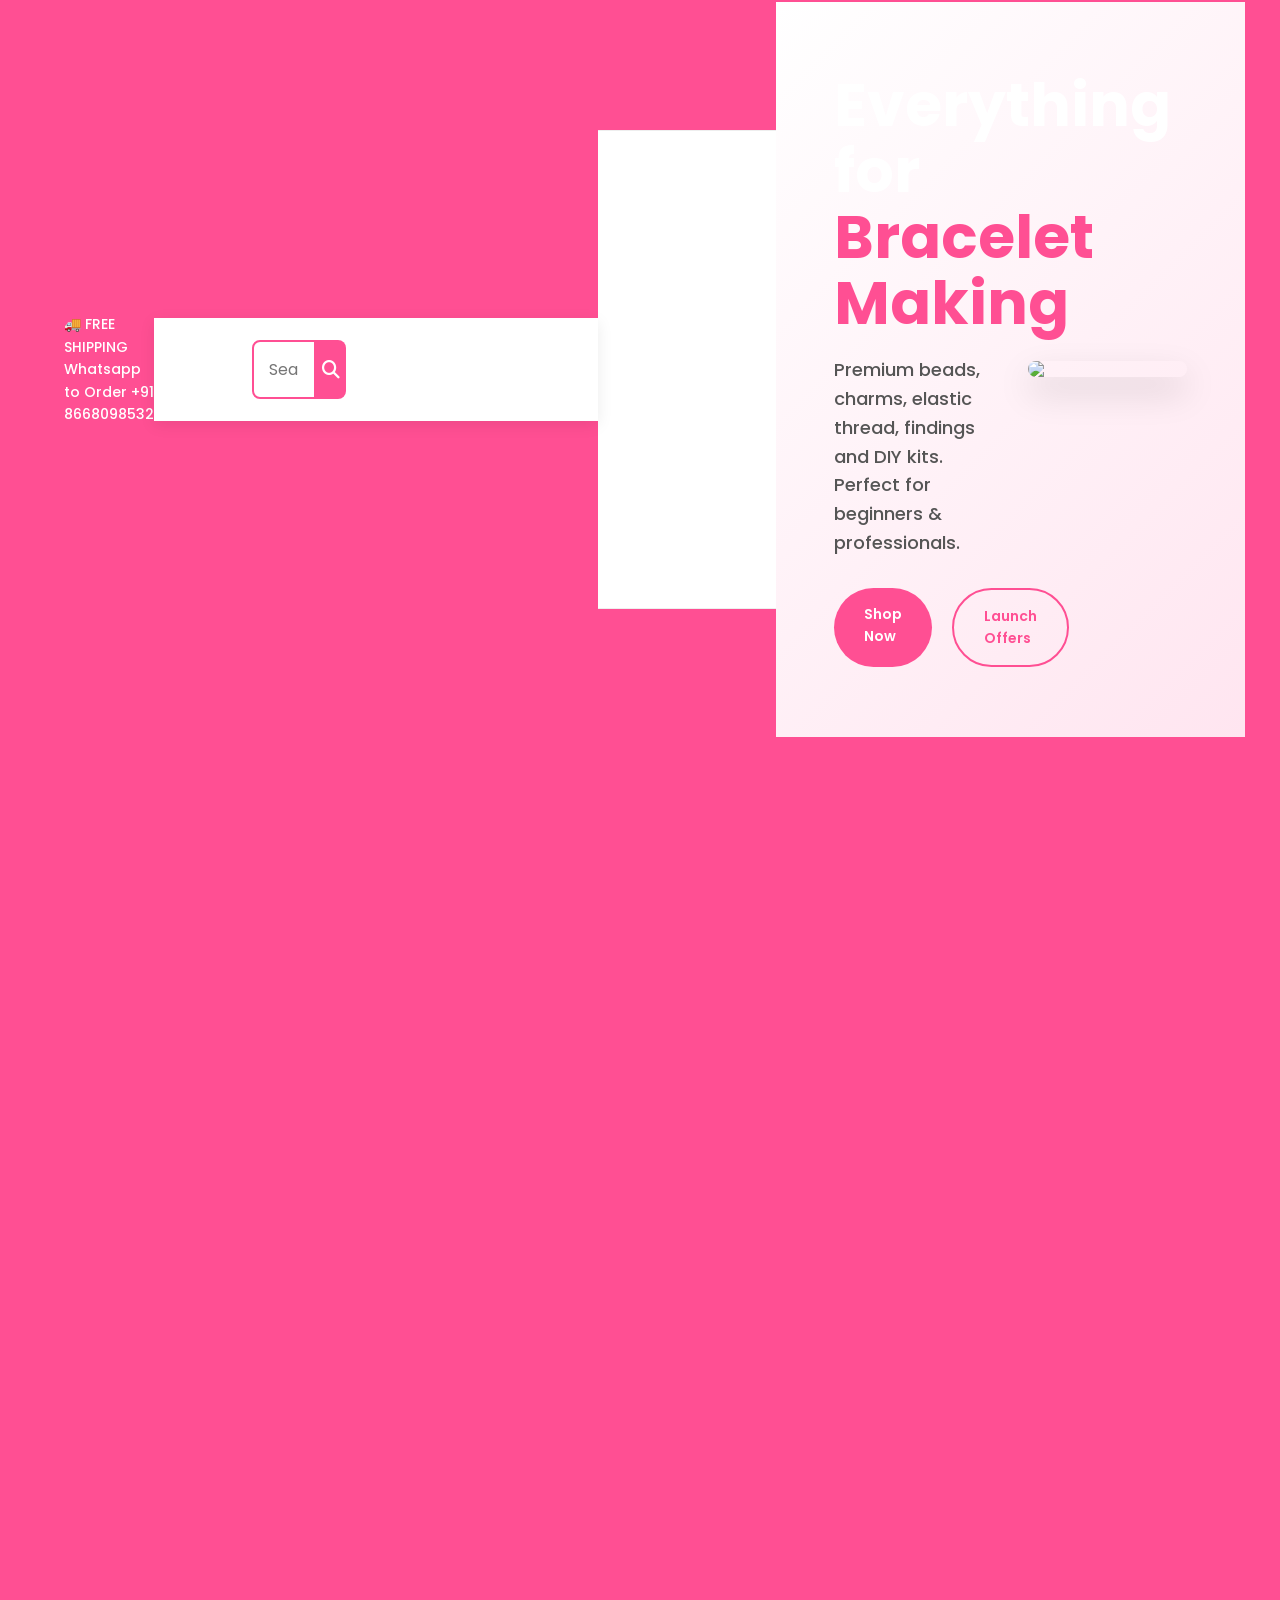
==== commit 41d0b880: "Update index.html" ====
--- a/index.html
+++ b/index.html
@@ -30,11 +30,8 @@
 <div class="top-links">
 
 
-
-
-</div>
-
-</div>
+</div>
+
 
 <!-- HEADER -->
 
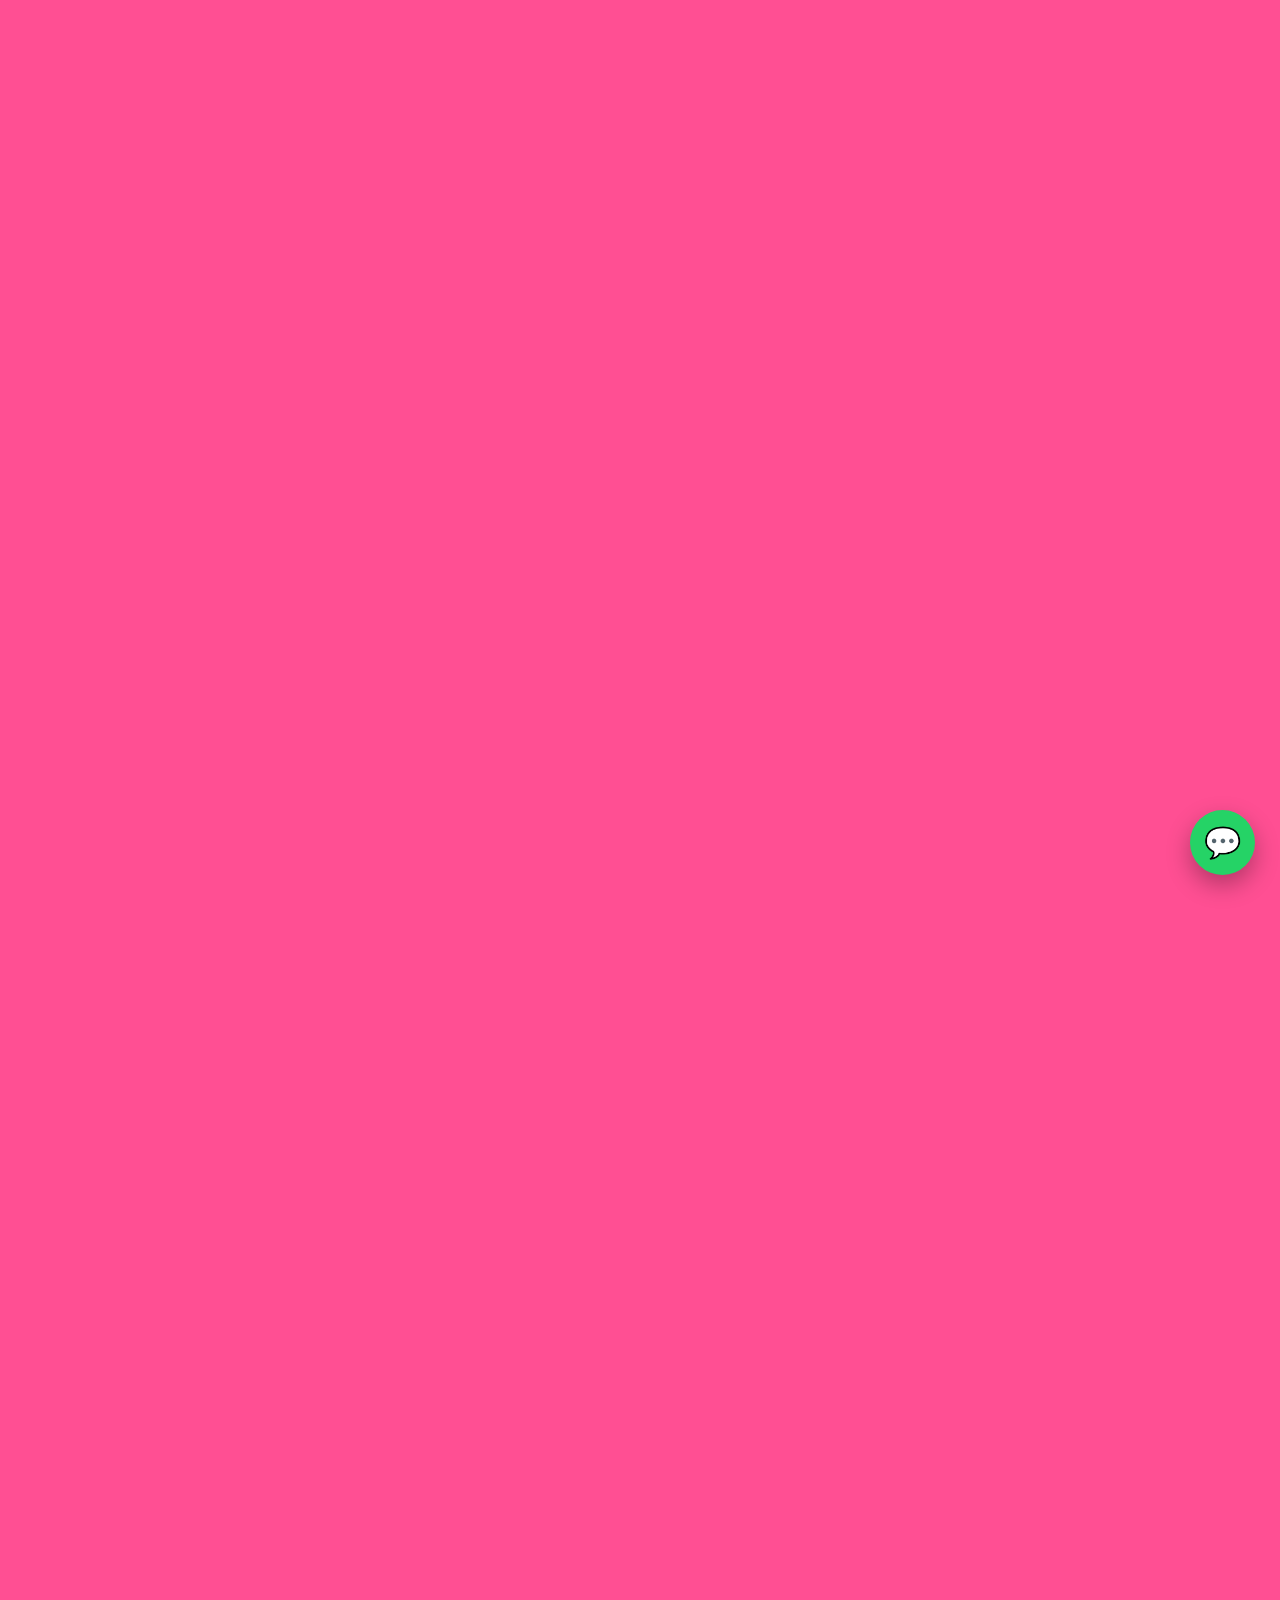
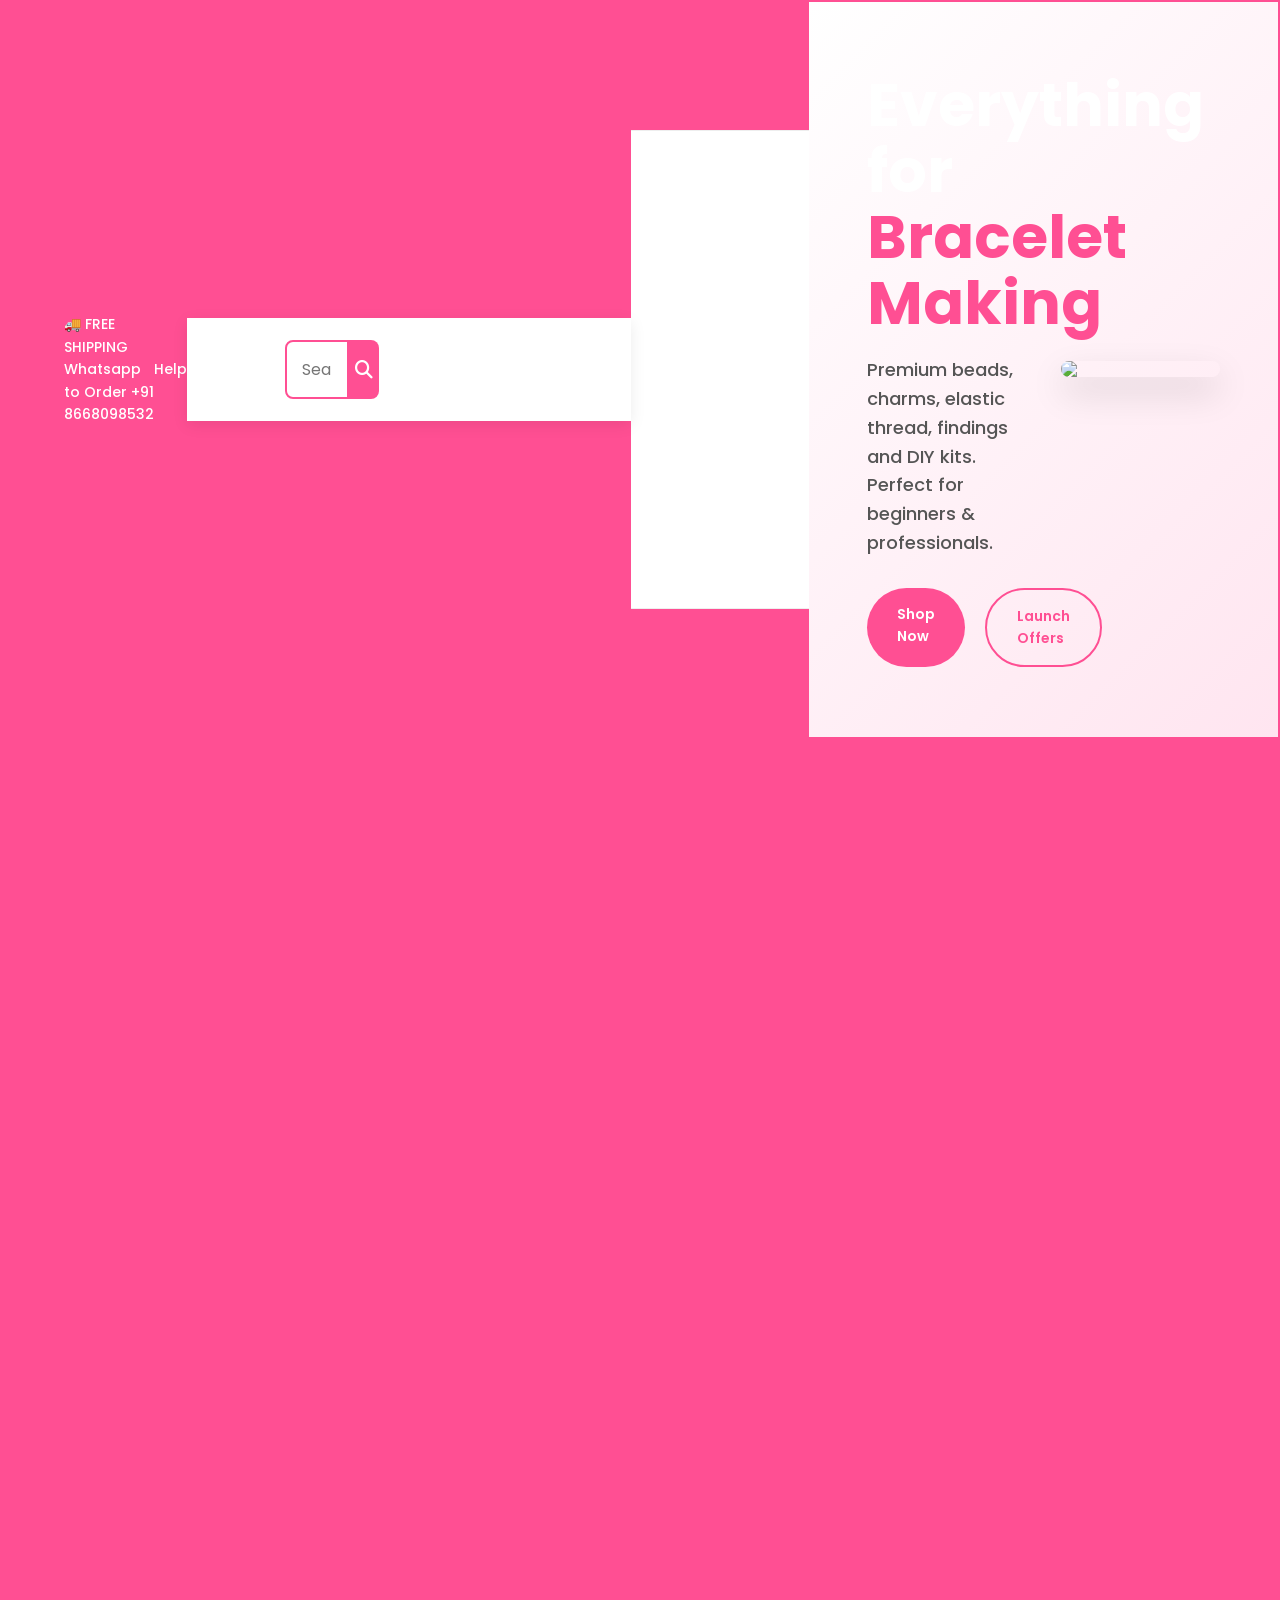
==== commit 2f28af5d: "Update index.html" ====
--- a/index.html
+++ b/index.html
@@ -28,8 +28,7 @@
 </div>
 
 <div class="top-links">
-
-
+  <a href="#">Help</a>
 </div>
 
 
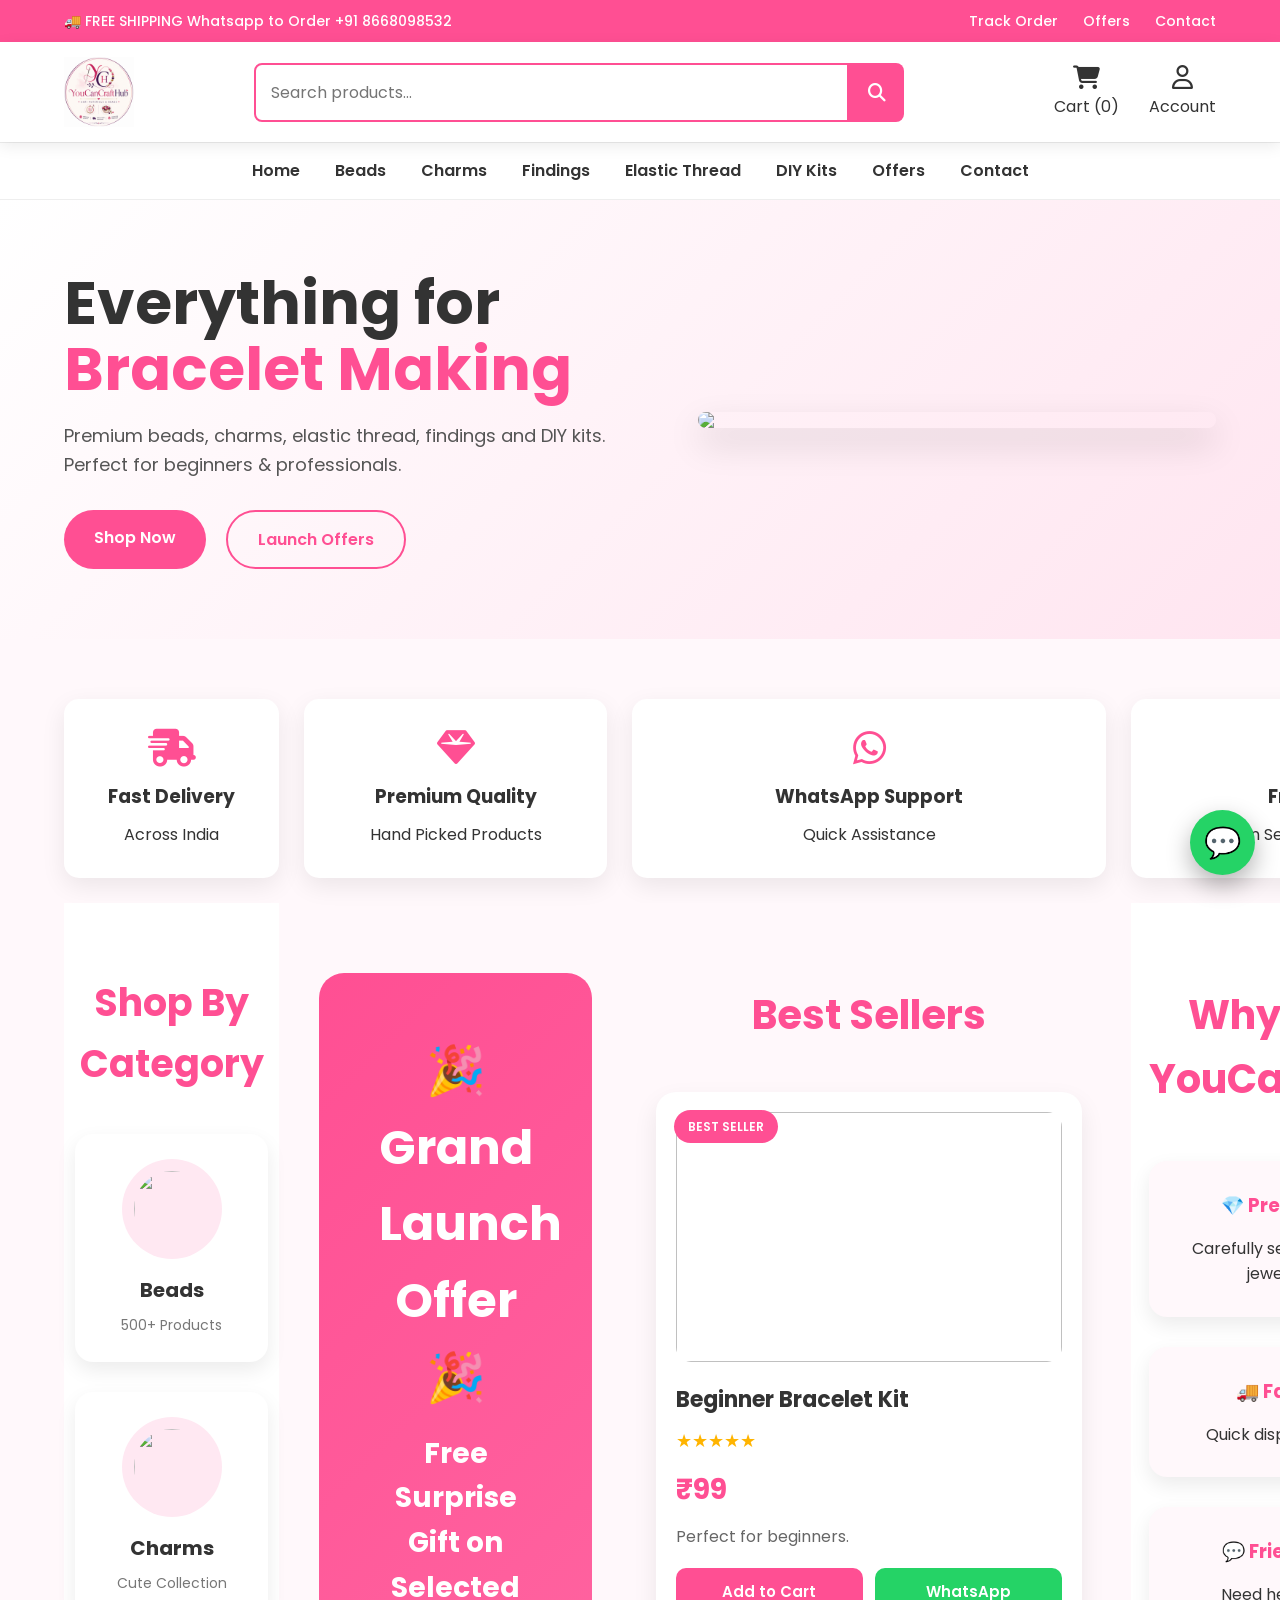
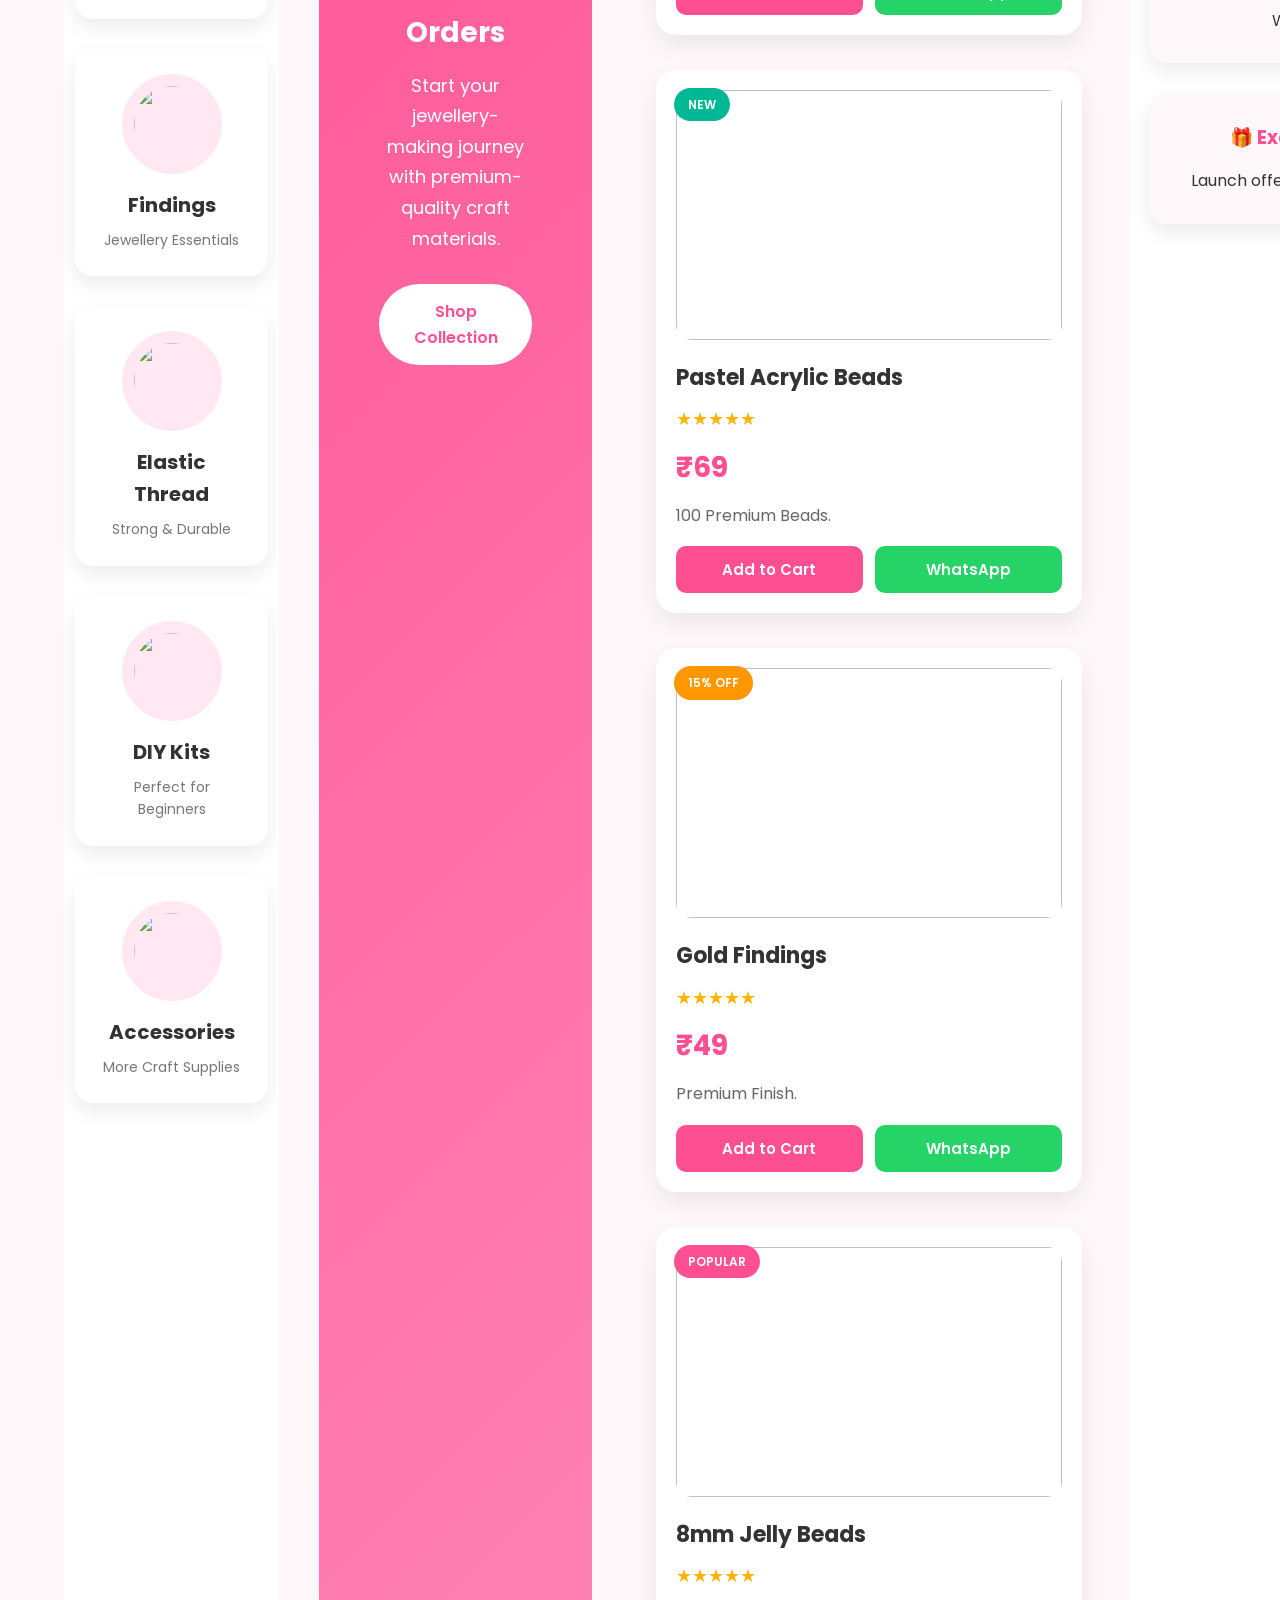
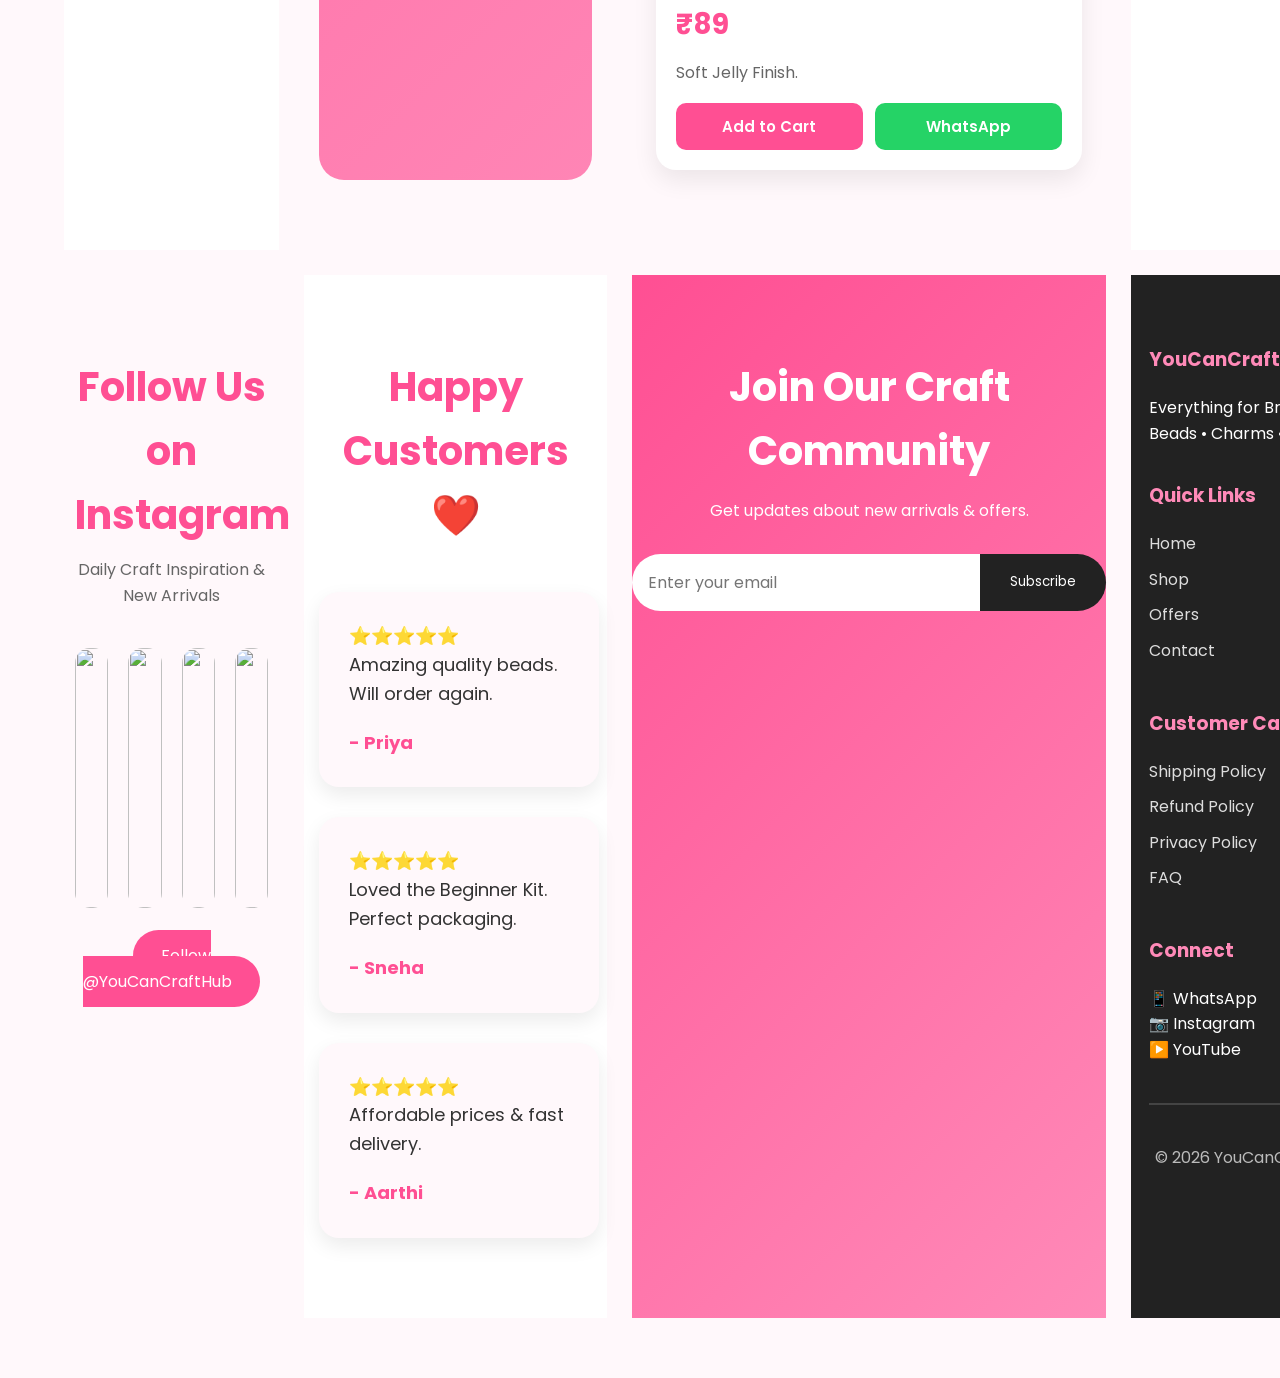
==== commit 7da77a56: "Update index.html" ====
--- a/index.html
+++ b/index.html
@@ -28,9 +28,16 @@
 </div>
 
 <div class="top-links">
-  <a href="#">Help</a>
-</div>
-
+
+<a href="#">Track Order</a>
+
+<a href="#">Offers</a>
+
+<a href="#">Contact</a>
+
+</div>
+
+</div>
 
 <!-- HEADER -->
 
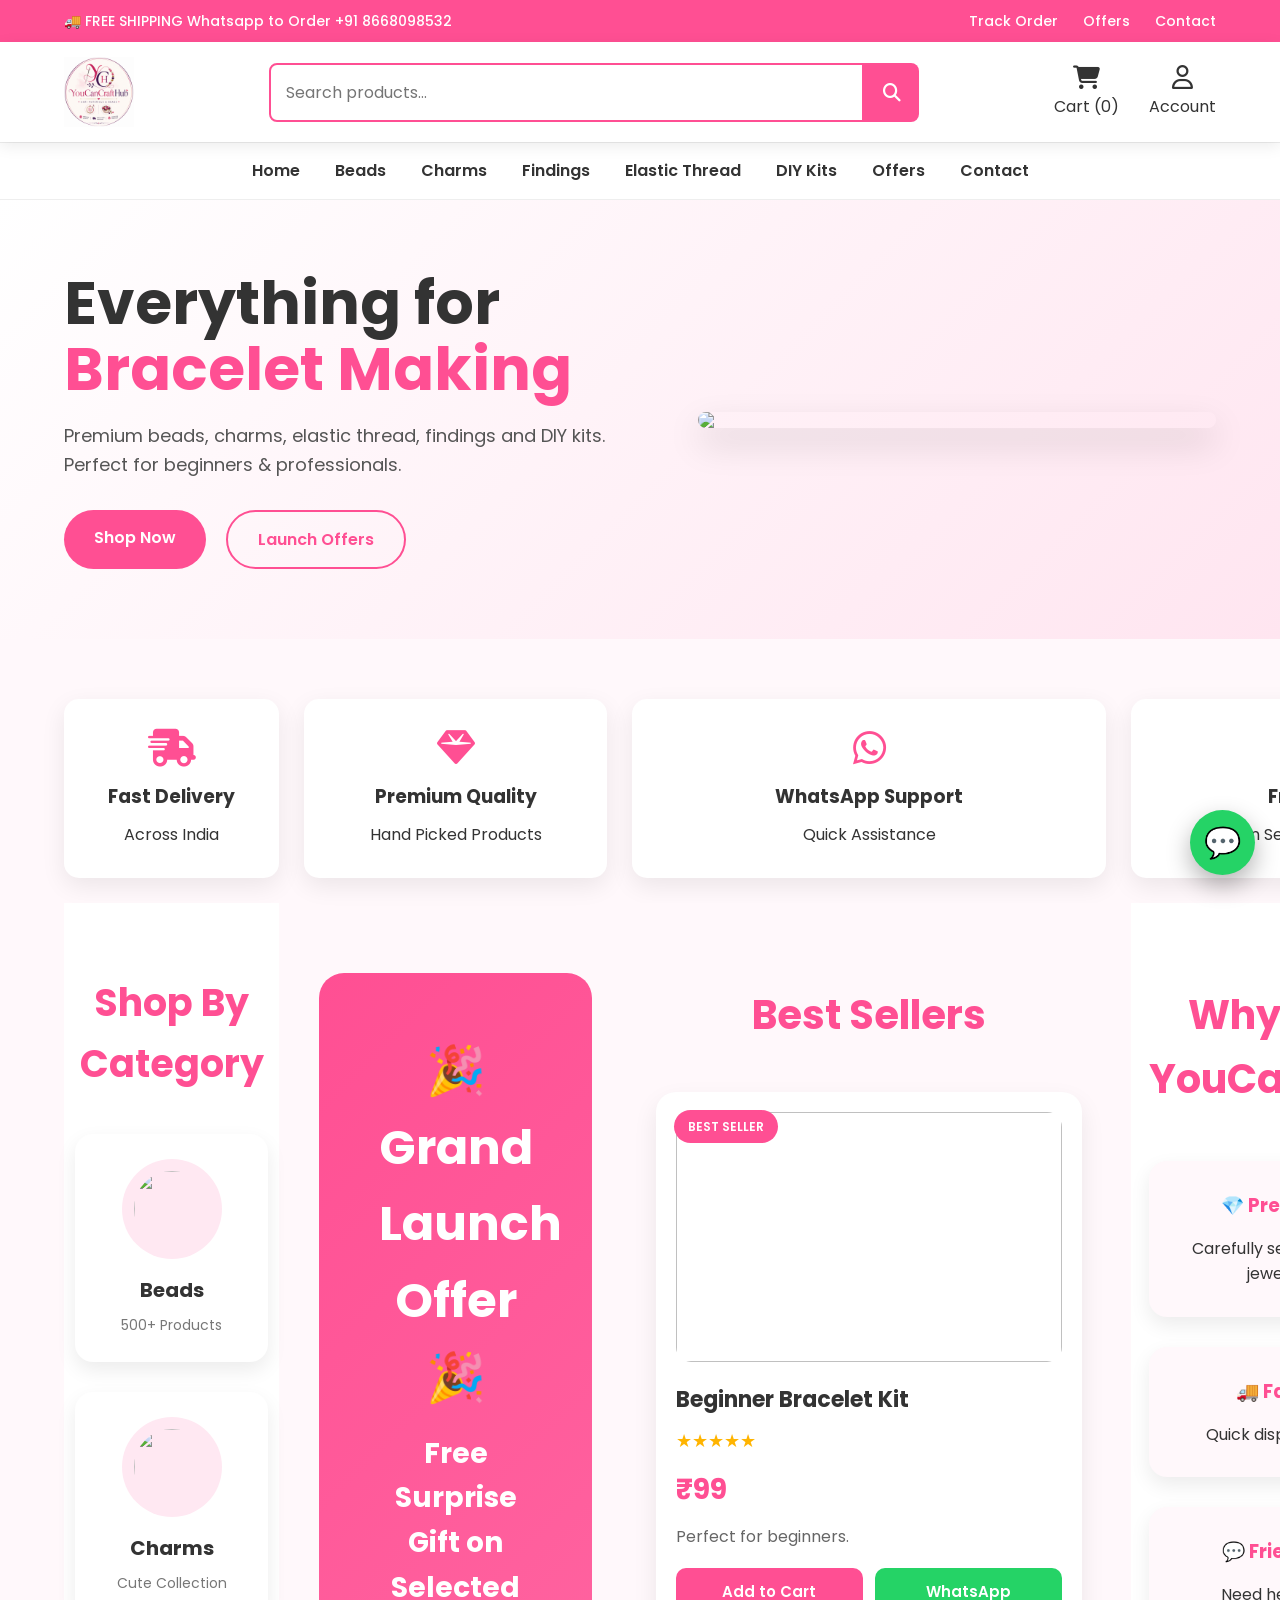
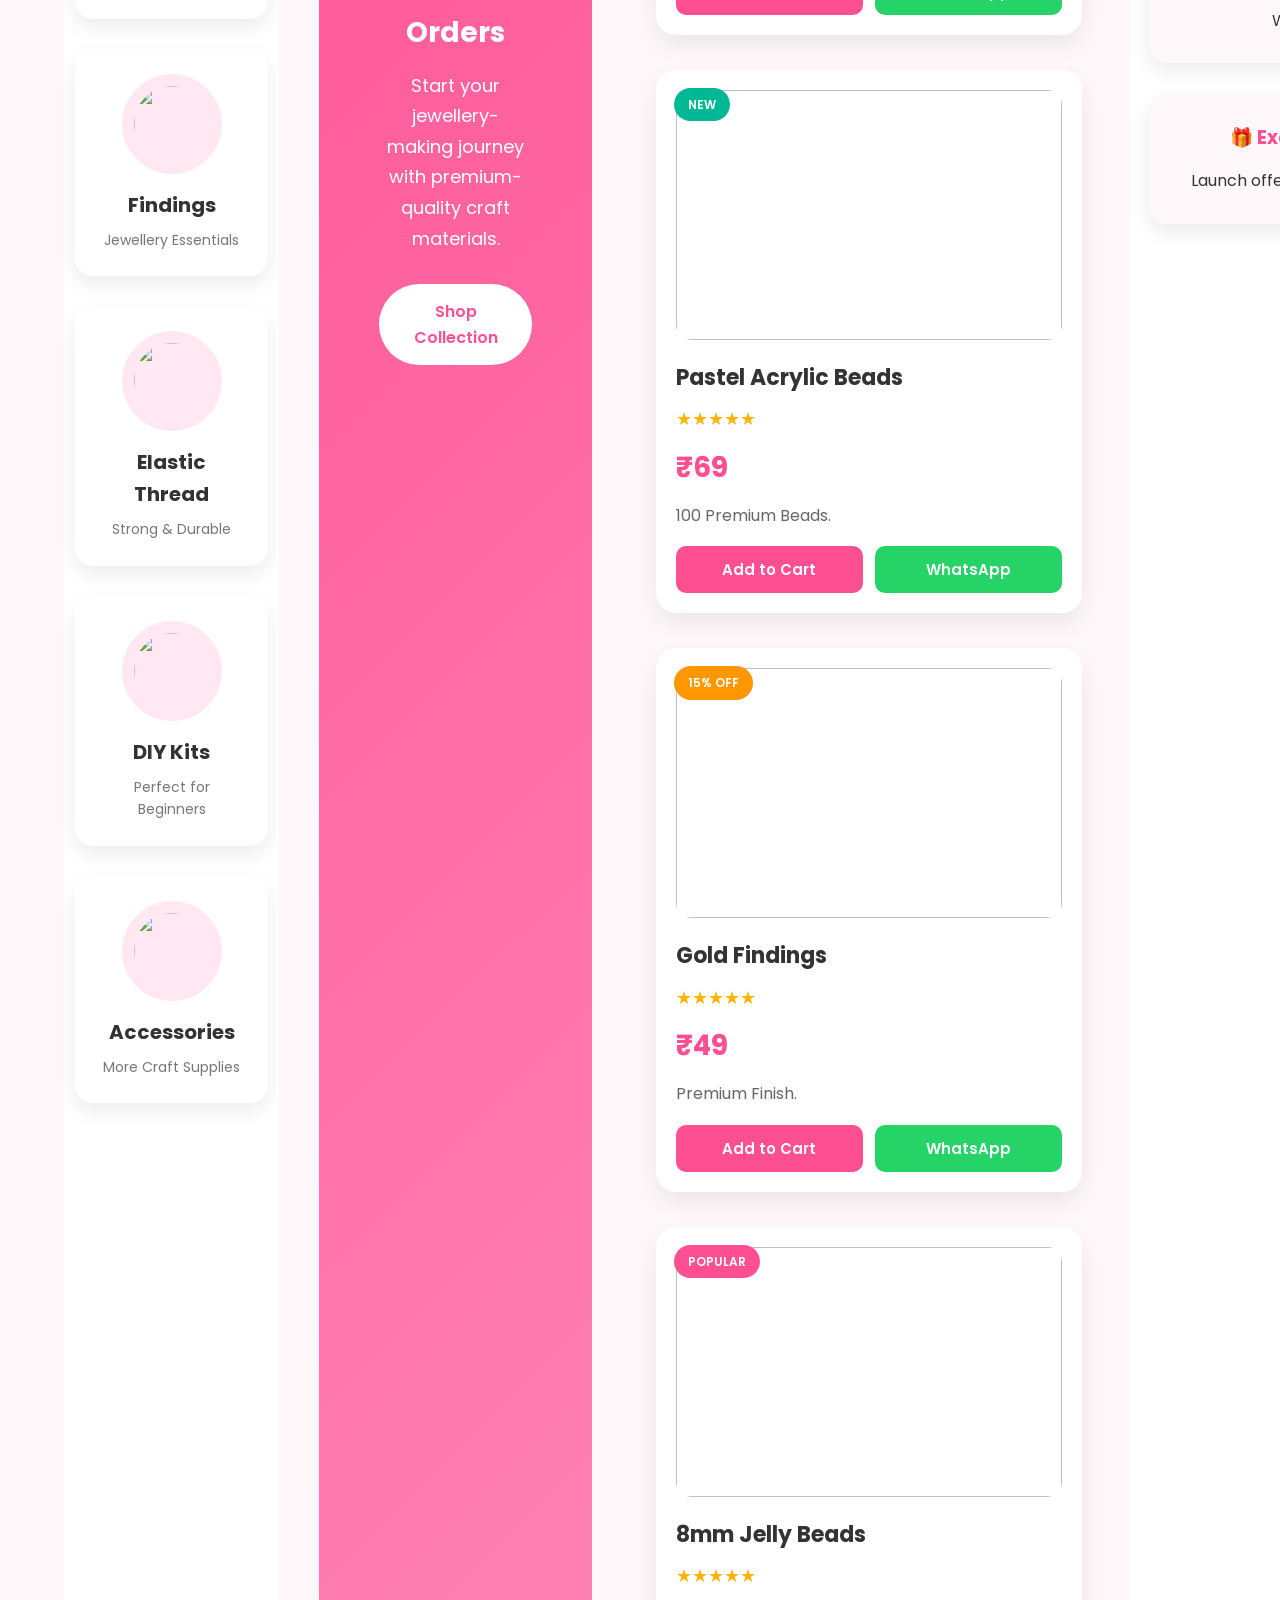
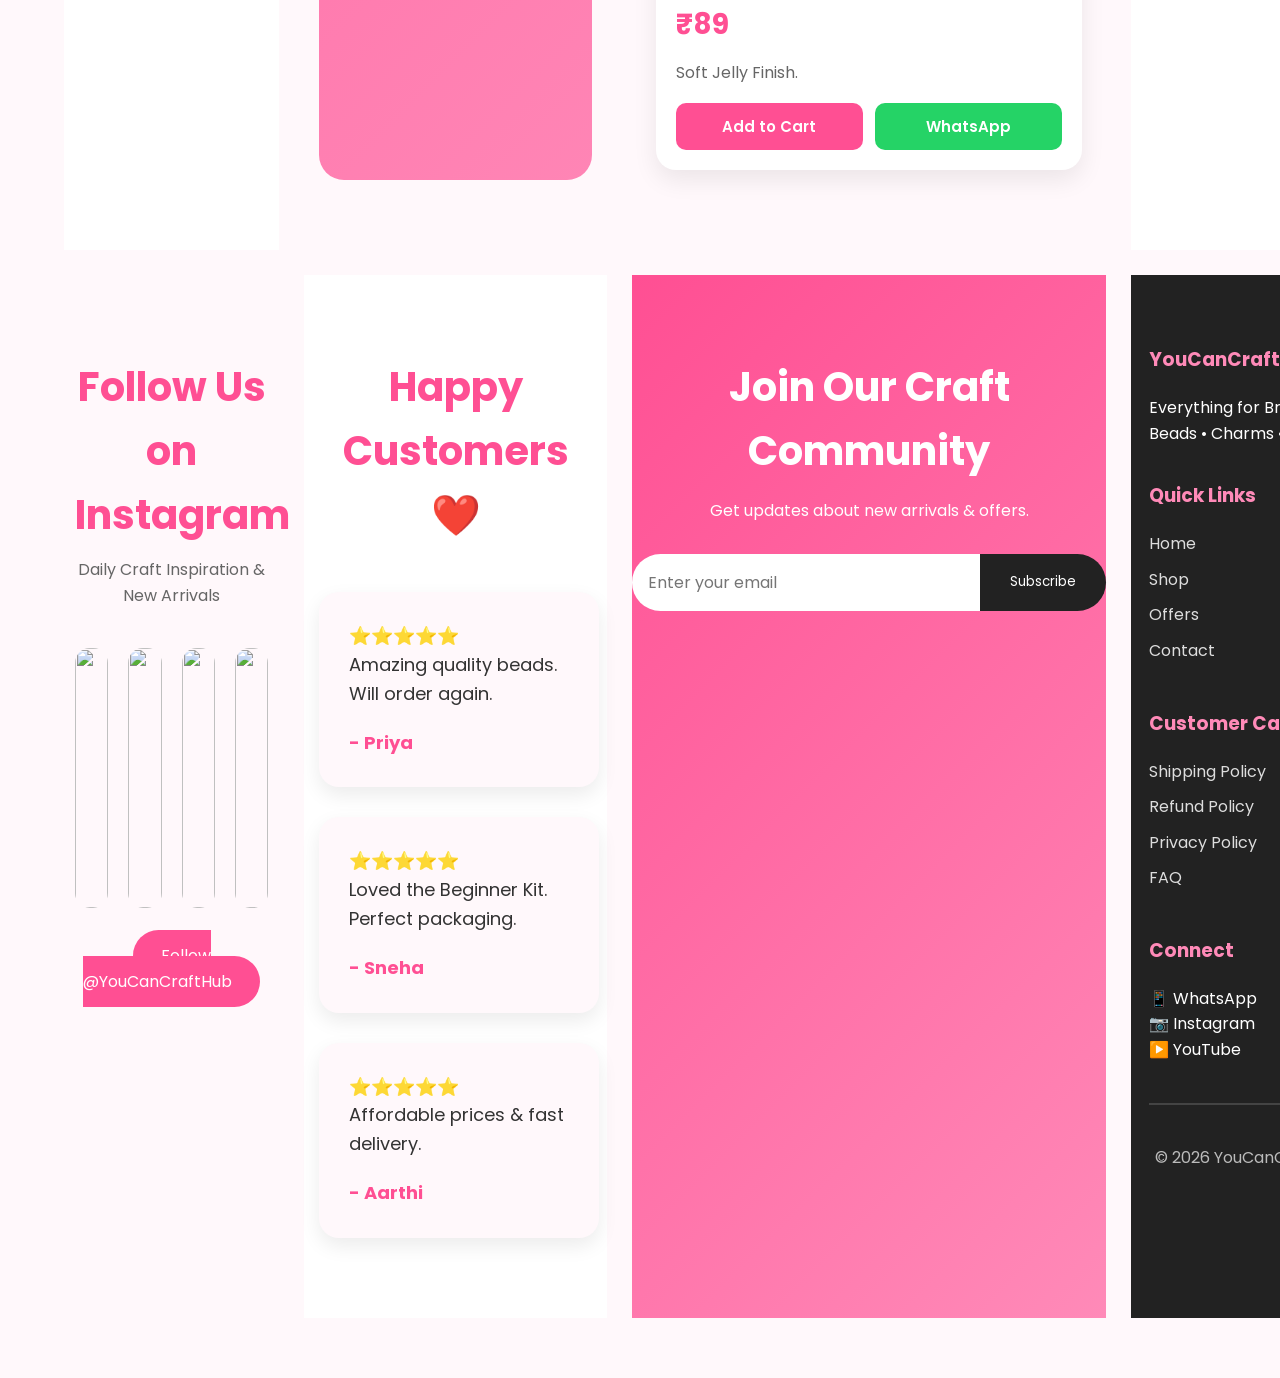
==== commit 9b5aef1e: "Fix: Correct cart element ID from cartCount to cart-count to match app.js" ====
--- a/index.html
+++ b/index.html
@@ -67,19 +67,13 @@
 <div class="header-icons">
 
 <div>
-
-
-</div>
-
-<div>
-
 <div onclick="location.href='cart.html'" style="cursor:pointer;">
 
 <i class="fa-solid fa-cart-shopping"></i>
 
 <p>
 Cart
-(<span id="cartCount">0</span>)
+(<span id="cart-count">0</span>)
 </p>
 
 </div>
@@ -764,11 +758,8 @@
 
 </a>
 
-<script src="js/app.js"></script>
+<script src="app.js"></script>
 
 </body>
 
 </html>
-</section>
-
-<!-- PART 2 STARTS BELOW -->
